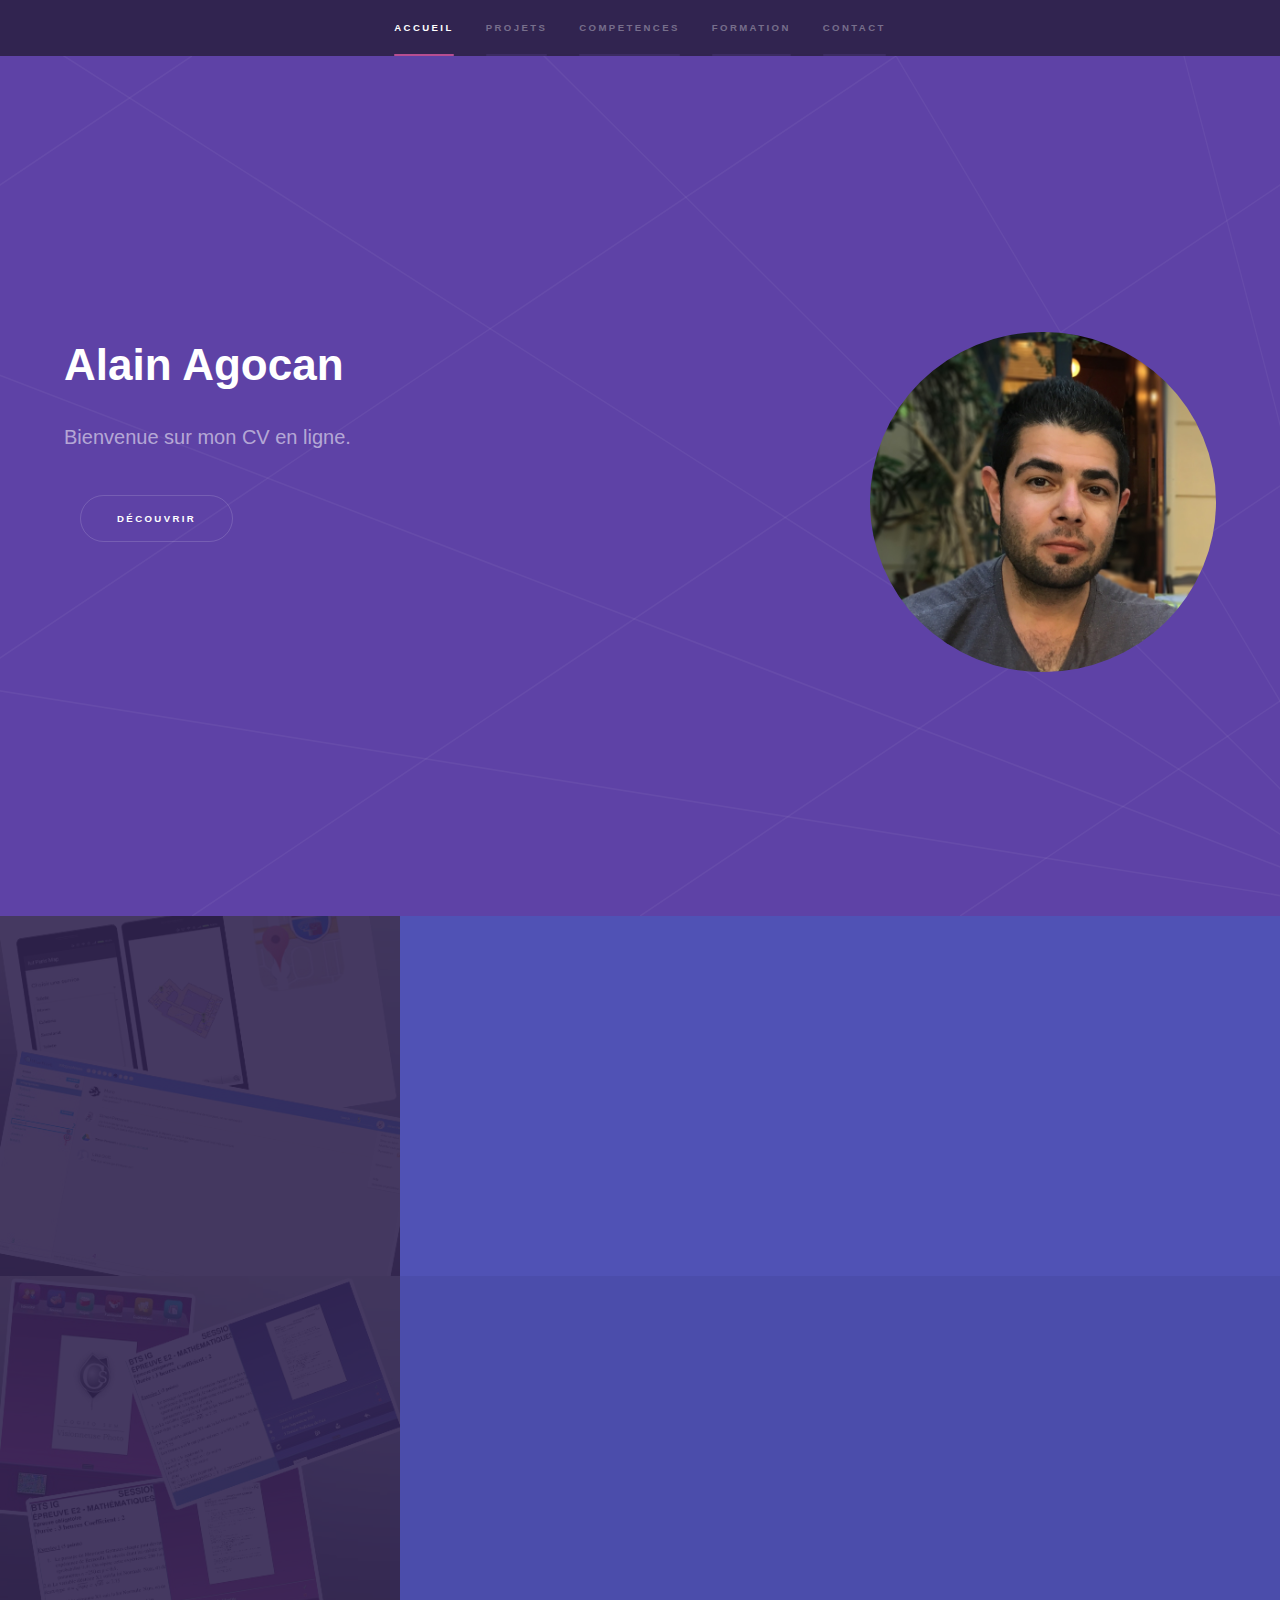
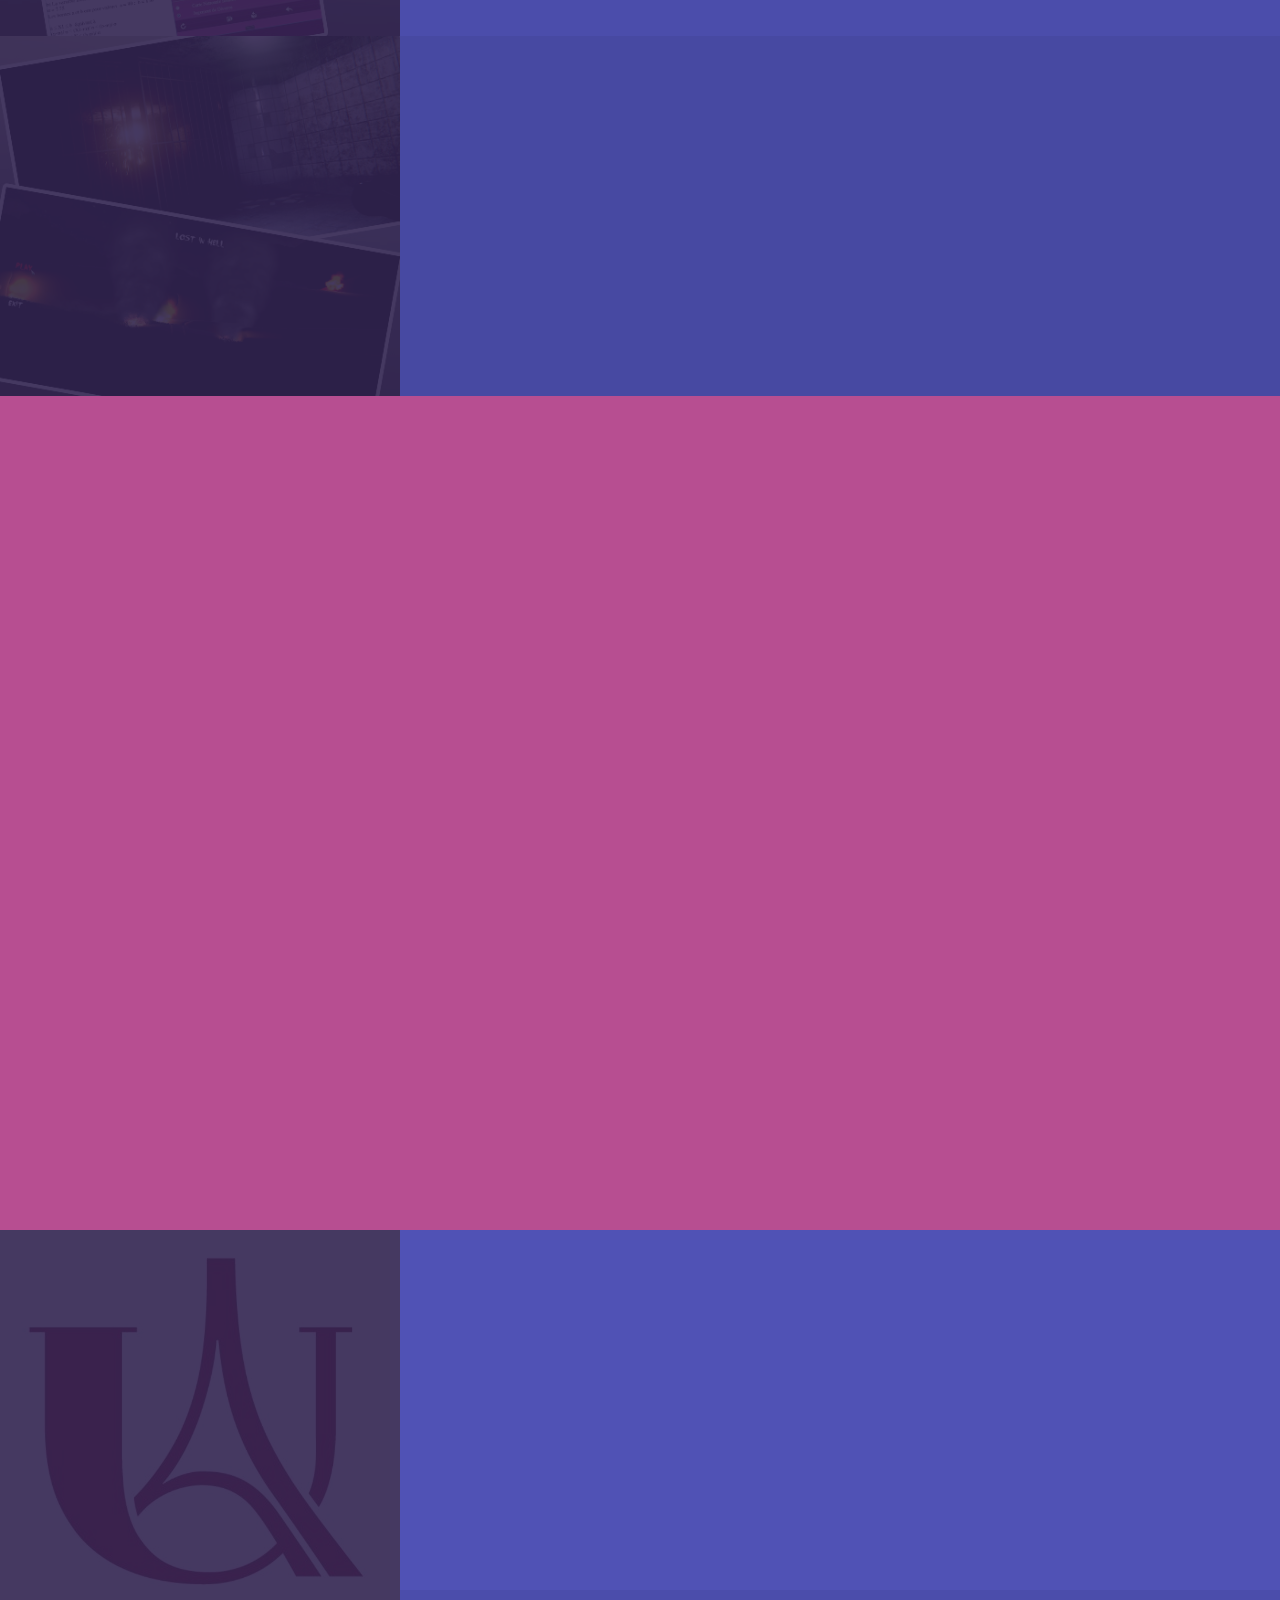
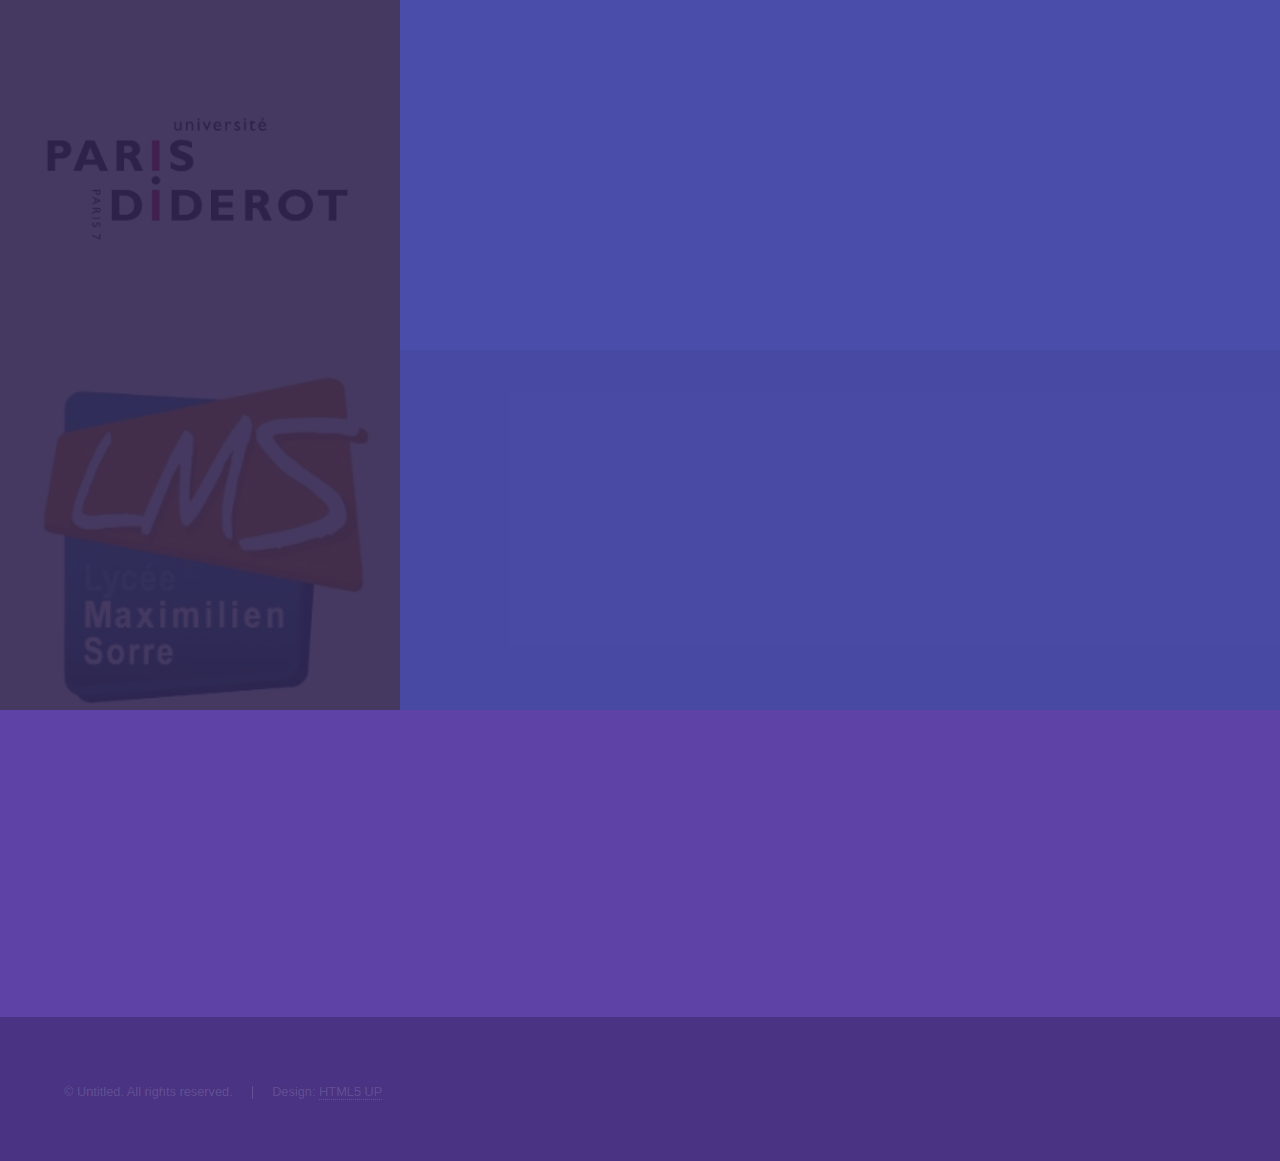
==== index.html @ b15452d4 "Initial commit" ====
<!DOCTYPE HTML>
<!--
	Hyperspace by HTML5 UP
	html5up.net | @ajlkn
	Free for personal and commercial use under the CCA 3.0 license (html5up.net/license)
-->
<html>
	<head>
		<title>Alain Agocan</title>
		<meta charset="utf-8" />
		<meta name="viewport" content="width=device-width, initial-scale=1, user-scalable=no" />
		<link rel="stylesheet" href="assets/css/main.css" />
		<noscript><link rel="stylesheet" href="assets/css/noscript.css" /></noscript>
	</head>
	<body class="is-preload">

		<!-- Sidebar -->
			<section id="sidebar">
				<div class="inner">
					<nav>
						<ul>
							<li><a href="#intro">Accueil</a></li>
							<li><a href="#one">Projets</a></li>
							<li><a href="#two">Competences</a></li>
							<li><a href="#three">Formation</a></li>
							<li><a href="#four">Contact</a></li>
						</ul>
					</nav>
				</div>
			</section>

		<!-- Wrapper -->
			<div id="wrapper">

				<!-- Intro -->
					<section id="intro" class="wrapper style1 fullscreen fade-up">
						<div class="inner">
							<img class="imgprofil" src="images/profil.jpg" alt="Photo de profil"/>
							<h1>Alain Agocan</h1>
							<p>Bienvenue sur mon CV en ligne.</p>
							<ul class="actions">
								<li><a href="#one" class="button scrolly">Découvrir</a></li>
							</ul>
						</div>
					</section>

				<!-- One -->
					<section id="one" class="wrapper style2 spotlights">
						<section>
							<a href="#" class="image"><img src="images/pic01.jpg" alt="" data-position="center center" /></a>
							<div class="content">
								<div class="inner">
									<h2>Projets Professionnel (Etudes)</h2>
									<p>Les projets professionnel que j'ai réalisé durant mes études.</p>
									<ul class="actions">
										<li><a href="projetproE.html" class="button">Plus d'infos</a></li>
									</ul>
								</div>
							</div>
						</section>
						<section>
							<a href="#" class="image"><img src="images/pic02.jpg" alt="" data-position="top center" /></a>
							<div class="content">
								<div class="inner">
									<h2>Projets Professionnel (Stages)</h2>
									<p>Les projets Professionnel que j'ai réalisé durant mes stages.</p>
									<ul class="actions">
										<li><a href="projetproS.html" class="button">Plus d'infos</a></li>
									</ul>
								</div>
							</div>
						</section>
						<section>
							<a href="#" class="image"><img src="images/pic03.jpg" alt="" data-position="25% 25%" /></a>
							<div class="content">
								<div class="inner">
									<h2>Projets Personnel</h2>
									<p>Les projets personnel que j'ai réalisé durant mon temps libre.</p>
									<ul class="actions">
										<li><a href="projetperso.html" class="button">Plus d'infos</a></li>
									</ul>
								</div>
							</div>
						</section>
					</section>

				<!-- Two -->
					<section id="two" class="wrapper style3 fade-up">
						<div class="inner">
							<h2>Competences</h2>
							<p>Les competences que j'ai appris au cours de mon parcours professionnel.</p>
							<div class="features">
								<section>
									<span class="icon solid major fa-code"></span>
									<h3>Langages de programmation</h3>
									<p>C#, Java, JavaScript, Angular JS, jQuery, Python, PHP, HTML, CSS, SQL, L4G (Sage X3).</p>
								</section>
								<section>
									<span class="icon solid major fa-lock"></span>
									<h3>SGBD</h3>
									<p>Oracle, MySQL, Access, MongoDB.</p>
								</section>
								<section>
									<span class="icon solid major fa-desktop"></span>
									<h3>Logiciels</h3>
									<p>Visual Studio, Eclipse, Net Beans, Photoshop, Premiere Pro, Android Studio, Unreal Engine 4, Unity3D, Word/Excel.</p>
								</section>
								<section>
									<span class="icon solid major fa-cog"></span>
									<h3>OS</h3>
									<p>Windows, Linux, MacOS.</p>
								</section>
								<section>
									<span class="icon solid major fa-link"></span>
									<h3>Méthodologie</h3>
									<p>AGILE</p>
								</section>
								<section>
									<span class="icon major fa-gem"></span>
									<h3>Langues</h3>
									<p>Français, Anglais, Arménien, Turc.</p>
								</section>
							</div>
							<!--<ul class="actions">
								<li><a href="generic.html" class="button">Learn more</a></li>
							</ul>-->
						</div>
					</section>
					
					<!-- Three -->
					<section id="three" class="wrapper style2 spotlights">
						<section>
							<a class="image"><img src="images/uitparisdescartes.jpg" alt="" data-position="center center" /></a>
							<div class="content">
								<div class="inner">
									<h2>Licence professionnelle en systèmes informatiques et génie logiciel</h2>
									<p>2014-2015 - IUT Paris Descartes</p>
									<ul class="actions">
										<li><a href="https://www.google.com/search?q=IUT+Paris+Descartes&rlz=1C1CHBF_frFR900FR900&sourceid=chrome&ie=UTF-8" class="button">Plus d'infos</a></li>
									</ul>
								</div>
							</div>
						</section>
						<section>
							<a class="image"><img src="images/parisdiderot.jpg" width="500" height="600" alt="" data-position="top center" /></a>
							<div class="content">
								<div class="inner">
									<h2>Licence générale en informatique</h2>
									<p>2013-2014 - Université Paris VII Diderot</p>
									<ul class="actions">
										<li><a href="https://www.google.com/search?q=Universit%C3%A9+Paris+VII+Diderot&rlz=1C1CHBF_frFR900FR900&sourceid=chrome&ie=UTF-8" class="button">Plus d'infos</a></li>
									</ul>
								</div>
							</div>
						</section>
						<section>
							<a class="image"><img src="images/lms.jpg" alt="" data-position="25% 25%" /></a>
							<div class="content">
								<div class="inner">
									<h2>BTS services informatiques aux organisations </h2>
									<p><b>Option</b> : Solutions logicielles et applications métiers</br>
									2011-2013 - Lycée Maximilien Sorre</p>
									<ul class="actions">
										<li><a href="https://www.google.com/search?q=Lyc%C3%A9e+Maximilien+Sorre&rlz=1C1CHBF_frFR900FR900&sourceid=chrome&ie=UTF-8" class="button">Plus d'infos</a></li>
									</ul>
								</div>
							</div>
						</section>
					</section>

				<!-- Four -->
					<section id="four" class="wrapper style1 fade-up">
						<div class="inner">
							<h2>Contact</h2>
							<p>N'hésitez pas à me contacter si vous souhaitez des informations complémentaires.</p>
							<div class="split style1">
								<!-- <section>
									<form method="post" action="#">
										<div class="fields">
											<div class="field half">
												<label for="name">Nom</label>
												<input type="text" name="name" id="name" />
											</div>
											<div class="field half">
												<label for="email">Email</label>
												<input type="text" name="email" id="email" />
											</div>
											<div class="field">
												<label for="message">Message</label>
												<textarea name="message" id="message" rows="5"></textarea>
											</div>
										</div>
										<ul class="actions">
											<li><a href="" class="button submit">Envoyer</a></li>
										</ul>
									</form>
								</section>-->
								<section>
									<ul class="contact">
										<li>
											<h3>Email</h3>
											<a href="mailto:a.agocan@live.fr">a.agocan@live.fr</a>
										</li>
									</ul>
								</section>
								<!-- <section>
									<ul class="contact">
										<li>
											<h3>Telephone</h3>
											<span></span>
										</li>
										<li>
											<h3>Social</h3>
											<ul class="icons">
												<li><a href="#" class="icon brands fa-twitter"><span class="label">Twitter</span></a></li>
												<li><a href="#" class="icon brands fa-facebook-f"><span class="label">Facebook</span></a></li>
												<li><a href="#" class="icon brands fa-github"><span class="label">GitHub</span></a></li>
												<li><a href="#" class="icon brands fa-instagram"><span class="label">Instagram</span></a></li>
												<li><a href="#" class="icon brands fa-linkedin-in"><span class="label">LinkedIn</span></a></li>
											</ul>
										</li> 
									</ul>
								</section> -->
							</div>
						</div>
					</section>

			</div>

		<!-- Footer -->
			<footer id="footer" class="wrapper style1-alt">
				<div class="inner">
					<ul class="menu">
						<li>&copy; Untitled. All rights reserved.</li><li>Design: <a href="http://html5up.net">HTML5 UP</a></li>
					</ul>
				</div>
			</footer>

		<!-- Scripts -->
			<script src="assets/js/jquery.min.js"></script>
			<script src="assets/js/jquery.scrollex.min.js"></script>
			<script src="assets/js/jquery.scrolly.min.js"></script>
			<script src="assets/js/browser.min.js"></script>
			<script src="assets/js/breakpoints.min.js"></script>
			<script src="assets/js/util.js"></script>
			<script src="assets/js/main.js"></script>

	</body>
</html>
---- assets/css/main.css ----
@import url(fontawesome-all.min.css);

/*
	Hyperspace by HTML5 UP
	html5up.net | @ajlkn
	Free for personal and commercial use under the CCA 3.0 license (html5up.net/license)
*/

.imgprofil {
	display: block;
    float: right;
	border-radius: 50%;
	width: 30%; 
	height: 30%;
}

.carousel {
  background: black;
}

.carousel-cell {
  width: 70%;
  height: 200px;
  /* flex-box, center image in cell */
  display: -webkit-box;
  display: -webkit-flex;
  display:         flex;
  -webkit-box-pack: center;
  -webkit-justify-content: center;
          justify-content: center;
  -webkit-align-items: center;
          align-items: center;
}

.carousel-cell img {
  display: block;
  max-width: 100%;
  max-height: 100%;
  /* dim unselected */
  opacity: 0.7;
  -webkit-transform: scale(0.85);
          transform: scale(0.85);
  -webkit-filter: blur(5px);
          filter: blur(5px);
  -webkit-transition: opacity 0.3s, -webkit-transform 0.3s, transform 0.3s, -webkit-filter 0.3s, filter 0.3s;
          transition: opacity 0.3s, transform 0.3s, filter 0.3s;
}

/* brighten selected image */
.carousel-cell.is-selected img {
  opacity: 1;
  -webkit-transform: scale(1);
          transform: scale(1);
  -webkit-filter: none;
          filter: none;
}

@media screen and ( min-width: 768px ) {
  .carousel-cell {
    height: 400px;
  }
}

@media screen and ( min-width: 960px ) {
  .carousel-cell {
    width: 60%;
  }
}

/* buttons, no circle */
.flickity-prev-next-button {
  width: 60px;
  height: 60px;
  background: transparent;
  opacity: 0.1;
}
.flickity-prev-next-button:hover {
  background: transparent;
  opacity: 0.1;
}
/* arrow color */
.flickity-prev-next-button .arrow {
  fill: white;
}
.flickity-prev-next-button.no-svg {
  color: white;
}
/* closer to edge */
.flickity-prev-next-button.previous { left: 0; }
.flickity-prev-next-button.next { right: 0; }
/* hide disabled button */
.flickity-prev-next-button:disabled {
  display: none;
}

html, body, div, span, applet, object,
iframe, h1, h2, h3, h4, h5, h6, p, blockquote,
pre, a, abbr, acronym, address, big, cite,
code, del, dfn, em, img, ins, kbd, q, s, samp,
small, strike, strong, sub, sup, tt, var, b,
u, i, center, dl, dt, dd, ol, ul, li, fieldset,
form, label, legend, table, caption, tbody,
tfoot, thead, tr, th, td, article, aside,
canvas, details, embed, figure, figcaption,
footer, header, hgroup, menu, nav, output, ruby,
section, summary, time, mark, audio, video {
	margin: 0;
	padding: 0;
	border: 0;
	font-size: 100%;
	font: inherit;
	vertical-align: baseline;}

article, aside, details, figcaption, figure,
footer, header, hgroup, menu, nav, section {
	display: block;}

body {
	line-height: 1;
}

ol, ul {
	list-style: none;
}

blockquote, q {
	quotes: none;
}

	blockquote:before, blockquote:after, q:before, q:after {
		content: '';
		content: none;
	}

table {
	border-collapse: collapse;
	border-spacing: 0;
}

body {
	-webkit-text-size-adjust: none;
}

mark {
	background-color: transparent;
	color: inherit;
}

input::-moz-focus-inner {
	border: 0;
	padding: 0;
}

input, select, textarea {
	-moz-appearance: none;
	-webkit-appearance: none;
	-ms-appearance: none;
	appearance: none;
}

/* Basic */

	@-ms-viewport {
		width: device-width;
	}

	body {
		-ms-overflow-style: scrollbar;
	}

	@media screen and (max-width: 480px) {

		html, body {
			min-width: 320px;
		}

	}

	html {
		box-sizing: border-box;
	}

	*, *:before, *:after {
		box-sizing: inherit;
	}

	body {
		background: #312450;
	}

		body.is-preload *, body.is-preload *:before, body.is-preload *:after {
			-moz-animation: none !important;
			-webkit-animation: none !important;
			-ms-animation: none !important;
			animation: none !important;
			-moz-transition: none !important;
			-webkit-transition: none !important;
			-ms-transition: none !important;
			transition: none !important;
		}

/* Type */

	body, input, select, textarea {
		color: rgba(255, 255, 255, 0.55);
		font-family: Arial, Helvetica, sans-serif;
		font-size: 16.5pt;
		font-weight: normal;
		line-height: 1.75;
	}

		@media screen and (max-width: 1680px) {

			body, input, select, textarea {
				font-size: 13pt;
			}

		}

		@media screen and (max-width: 1280px) {

			body, input, select, textarea {
				font-size: 12pt;
			}

		}

		@media screen and (max-width: 360px) {

			body, input, select, textarea {
				font-size: 11pt;
			}

		}

	a {
		-moz-transition: color 0.2s ease, border-bottom-color 0.2s ease;
		-webkit-transition: color 0.2s ease, border-bottom-color 0.2s ease;
		-ms-transition: color 0.2s ease, border-bottom-color 0.2s ease;
		transition: color 0.2s ease, border-bottom-color 0.2s ease;
		border-bottom: dotted 1px rgba(255, 255, 255, 0.35);
		color: inherit;
		text-decoration: none;
	}

		a:hover {
			border-bottom-color: transparent;
			color: #ffffff;
		}

	strong, b {
		color: #ffffff;
		font-weight: bold;
	}

	em, i {
		font-style: italic;
	}

	p {
		margin: 0 0 2em 0;
	}

	h1, h2, h3, h4, h5, h6 {
		color: #ffffff;
		font-weight: bold;
		line-height: 1.5;
		margin: 0 0 0.5em 0;
	}

		h1 a, h2 a, h3 a, h4 a, h5 a, h6 a {
			color: inherit;
			text-decoration: none;
		}

	h1 {
		font-size: 2.75em;
	}

		h1.major {
			margin: 0 0 1.3em 0;
			position: relative;
			padding-bottom: 0.35em;
		}

			h1.major:after {
				background-image: -moz-linear-gradient(to right, #5e42a6, #b74e91);
				background-image: -webkit-linear-gradient(to right, #5e42a6, #b74e91);
				background-image: -ms-linear-gradient(to right, #5e42a6, #b74e91);
				background-image: linear-gradient(to right, #5e42a6, #b74e91);
				-moz-transition: max-width 0.2s ease;
				-webkit-transition: max-width 0.2s ease;
				-ms-transition: max-width 0.2s ease;
				transition: max-width 0.2s ease;
				border-radius: 0.2em;
				bottom: 0;
				content: '';
				height: 0.05em;
				position: absolute;
				right: 0;
				width: 100%;
			}

	h2 {
		font-size: 1.75em;
	}

	h3 {
		font-size: 1.1em;
	}

	h4 {
		font-size: 1em;
	}

	h5 {
		font-size: 0.8em;
	}

	h6 {
		font-size: 0.6em;
	}

	@media screen and (max-width: 736px) {

		h1 {
			font-size: 2em;
		}

		h2 {
			font-size: 1.25em;
		}

		h3 {
			font-size: 1em;
		}

		h4 {
			font-size: 0.8em;
		}

		h5 {
			font-size: 0.6em;
		}

		h6 {
			font-size: 0.6em;
		}

	}

	sub {
		font-size: 0.8em;
		position: relative;
		top: 0.5em;
	}

	sup {
		font-size: 0.8em;
		position: relative;
		top: -0.5em;
	}

	blockquote {
		border-left: solid 4px rgba(255, 255, 255, 0.15);
		font-style: italic;
		margin: 0 0 2em 0;
		padding: 0.5em 0 0.5em 2em;
	}

	code {
		background: rgba(255, 255, 255, 0.05);
		border-radius: 0.25em;
		border: solid 1px rgba(255, 255, 255, 0.15);
		font-family: "Courier New", monospace;
		font-size: 0.9em;
		margin: 0 0.25em;
		padding: 0.25em 0.65em;
	}

	pre {
		-webkit-overflow-scrolling: touch;
		font-family: "Courier New", monospace;
		font-size: 0.9em;
		margin: 0 0 2em 0;
	}

		pre code {
			display: block;
			line-height: 1.75em;
			padding: 1em 1.5em;
			overflow-x: auto;
		}

	hr {
		border: 0;
		border-bottom: solid 1px rgba(255, 255, 255, 0.15);
		margin: 2em 0;
	}

		hr.major {
			margin: 3em 0;
		}

	.align-left {
		text-align: left;
	}

	.align-center {
		text-align: center;
	}

	.align-right {
		text-align: right;
	}

/* Row */

	.row {
		display: flex;
		flex-wrap: wrap;
		box-sizing: border-box;
		align-items: stretch;
	}

		.row > * {
			box-sizing: border-box;
		}

		.row.gtr-uniform > * > :last-child {
			margin-bottom: 0;
		}

		.row.aln-left {
			justify-content: flex-start;
		}

		.row.aln-center {
			justify-content: center;
		}

		.row.aln-right {
			justify-content: flex-end;
		}

		.row.aln-top {
			align-items: flex-start;
		}

		.row.aln-middle {
			align-items: center;
		}

		.row.aln-bottom {
			align-items: flex-end;
		}

		.row > .imp {
			order: -1;
		}

		.row > .col-1 {
			width: 8.33333%;
		}

		.row > .off-1 {
			margin-left: 8.33333%;
		}

		.row > .col-2 {
			width: 16.66667%;
		}

		.row > .off-2 {
			margin-left: 16.66667%;
		}

		.row > .col-3 {
			width: 25%;
		}

		.row > .off-3 {
			margin-left: 25%;
		}

		.row > .col-4 {
			width: 33.33333%;
		}

		.row > .off-4 {
			margin-left: 33.33333%;
		}

		.row > .col-5 {
			width: 41.66667%;
		}

		.row > .off-5 {
			margin-left: 41.66667%;
		}

		.row > .col-6 {
			width: 50%;
		}

		.row > .off-6 {
			margin-left: 50%;
		}

		.row > .col-7 {
			width: 58.33333%;
		}

		.row > .off-7 {
			margin-left: 58.33333%;
		}

		.row > .col-8 {
			width: 66.66667%;
		}

		.row > .off-8 {
			margin-left: 66.66667%;
		}

		.row > .col-9 {
			width: 75%;
		}

		.row > .off-9 {
			margin-left: 75%;
		}

		.row > .col-10 {
			width: 83.33333%;
		}

		.row > .off-10 {
			margin-left: 83.33333%;
		}

		.row > .col-11 {
			width: 91.66667%;
		}

		.row > .off-11 {
			margin-left: 91.66667%;
		}

		.row > .col-12 {
			width: 100%;
		}

		.row > .off-12 {
			margin-left: 100%;
		}

		.row.gtr-0 {
			margin-top: 0;
			margin-left: 0em;
		}

			.row.gtr-0 > * {
				padding: 0 0 0 0em;
			}

			.row.gtr-0.gtr-uniform {
				margin-top: 0em;
			}

				.row.gtr-0.gtr-uniform > * {
					padding-top: 0em;
				}

		.row.gtr-25 {
			margin-top: 0;
			margin-left: -0.375em;
		}

			.row.gtr-25 > * {
				padding: 0 0 0 0.375em;
			}

			.row.gtr-25.gtr-uniform {
				margin-top: -0.375em;
			}

				.row.gtr-25.gtr-uniform > * {
					padding-top: 0.375em;
				}

		.row.gtr-50 {
			margin-top: 0;
			margin-left: -0.75em;
		}

			.row.gtr-50 > * {
				padding: 0 0 0 0.75em;
			}

			.row.gtr-50.gtr-uniform {
				margin-top: -0.75em;
			}

				.row.gtr-50.gtr-uniform > * {
					padding-top: 0.75em;
				}

		.row {
			margin-top: 0;
			margin-left: -1.5em;
		}

			.row > * {
				padding: 0 0 0 1.5em;
			}

			.row.gtr-uniform {
				margin-top: -1.5em;
			}

				.row.gtr-uniform > * {
					padding-top: 1.5em;
				}

		.row.gtr-150 {
			margin-top: 0;
			margin-left: -2.25em;
		}

			.row.gtr-150 > * {
				padding: 0 0 0 2.25em;
			}

			.row.gtr-150.gtr-uniform {
				margin-top: -2.25em;
			}

				.row.gtr-150.gtr-uniform > * {
					padding-top: 2.25em;
				}

		.row.gtr-200 {
			margin-top: 0;
			margin-left: -3em;
		}

			.row.gtr-200 > * {
				padding: 0 0 0 3em;
			}

			.row.gtr-200.gtr-uniform {
				margin-top: -3em;
			}

				.row.gtr-200.gtr-uniform > * {
					padding-top: 3em;
				}

		@media screen and (max-width: 1680px) {

			.row {
				display: flex;
				flex-wrap: wrap;
				box-sizing: border-box;
				align-items: stretch;
			}

				.row > * {
					box-sizing: border-box;
				}

				.row.gtr-uniform > * > :last-child {
					margin-bottom: 0;
				}

				.row.aln-left {
					justify-content: flex-start;
				}

				.row.aln-center {
					justify-content: center;
				}

				.row.aln-right {
					justify-content: flex-end;
				}

				.row.aln-top {
					align-items: flex-start;
				}

				.row.aln-middle {
					align-items: center;
				}

				.row.aln-bottom {
					align-items: flex-end;
				}

				.row > .imp-xlarge {
					order: -1;
				}

				.row > .col-1-xlarge {
					width: 8.33333%;
				}

				.row > .off-1-xlarge {
					margin-left: 8.33333%;
				}

				.row > .col-2-xlarge {
					width: 16.66667%;
				}

				.row > .off-2-xlarge {
					margin-left: 16.66667%;
				}

				.row > .col-3-xlarge {
					width: 25%;
				}

				.row > .off-3-xlarge {
					margin-left: 25%;
				}

				.row > .col-4-xlarge {
					width: 33.33333%;
				}

				.row > .off-4-xlarge {
					margin-left: 33.33333%;
				}

				.row > .col-5-xlarge {
					width: 41.66667%;
				}

				.row > .off-5-xlarge {
					margin-left: 41.66667%;
				}

				.row > .col-6-xlarge {
					width: 50%;
				}

				.row > .off-6-xlarge {
					margin-left: 50%;
				}

				.row > .col-7-xlarge {
					width: 58.33333%;
				}

				.row > .off-7-xlarge {
					margin-left: 58.33333%;
				}

				.row > .col-8-xlarge {
					width: 66.66667%;
				}

				.row > .off-8-xlarge {
					margin-left: 66.66667%;
				}

				.row > .col-9-xlarge {
					width: 75%;
				}

				.row > .off-9-xlarge {
					margin-left: 75%;
				}

				.row > .col-10-xlarge {
					width: 83.33333%;
				}

				.row > .off-10-xlarge {
					margin-left: 83.33333%;
				}

				.row > .col-11-xlarge {
					width: 91.66667%;
				}

				.row > .off-11-xlarge {
					margin-left: 91.66667%;
				}

				.row > .col-12-xlarge {
					width: 100%;
				}

				.row > .off-12-xlarge {
					margin-left: 100%;
				}

				.row.gtr-0 {
					margin-top: 0;
					margin-left: 0em;
				}

					.row.gtr-0 > * {
						padding: 0 0 0 0em;
					}

					.row.gtr-0.gtr-uniform {
						margin-top: 0em;
					}

						.row.gtr-0.gtr-uniform > * {
							padding-top: 0em;
						}

				.row.gtr-25 {
					margin-top: 0;
					margin-left: -0.375em;
				}

					.row.gtr-25 > * {
						padding: 0 0 0 0.375em;
					}

					.row.gtr-25.gtr-uniform {
						margin-top: -0.375em;
					}

						.row.gtr-25.gtr-uniform > * {
							padding-top: 0.375em;
						}

				.row.gtr-50 {
					margin-top: 0;
					margin-left: -0.75em;
				}

					.row.gtr-50 > * {
						padding: 0 0 0 0.75em;
					}

					.row.gtr-50.gtr-uniform {
						margin-top: -0.75em;
					}

						.row.gtr-50.gtr-uniform > * {
							padding-top: 0.75em;
						}

				.row {
					margin-top: 0;
					margin-left: -1.5em;
				}

					.row > * {
						padding: 0 0 0 1.5em;
					}

					.row.gtr-uniform {
						margin-top: -1.5em;
					}

						.row.gtr-uniform > * {
							padding-top: 1.5em;
						}

				.row.gtr-150 {
					margin-top: 0;
					margin-left: -2.25em;
				}

					.row.gtr-150 > * {
						padding: 0 0 0 2.25em;
					}

					.row.gtr-150.gtr-uniform {
						margin-top: -2.25em;
					}

						.row.gtr-150.gtr-uniform > * {
							padding-top: 2.25em;
						}

				.row.gtr-200 {
					margin-top: 0;
					margin-left: -3em;
				}

					.row.gtr-200 > * {
						padding: 0 0 0 3em;
					}

					.row.gtr-200.gtr-uniform {
						margin-top: -3em;
					}

						.row.gtr-200.gtr-uniform > * {
							padding-top: 3em;
						}

		}

		@media screen and (max-width: 1280px) {

			.row {
				display: flex;
				flex-wrap: wrap;
				box-sizing: border-box;
				align-items: stretch;
			}

				.row > * {
					box-sizing: border-box;
				}

				.row.gtr-uniform > * > :last-child {
					margin-bottom: 0;
				}

				.row.aln-left {
					justify-content: flex-start;
				}

				.row.aln-center {
					justify-content: center;
				}

				.row.aln-right {
					justify-content: flex-end;
				}

				.row.aln-top {
					align-items: flex-start;
				}

				.row.aln-middle {
					align-items: center;
				}

				.row.aln-bottom {
					align-items: flex-end;
				}

				.row > .imp-large {
					order: -1;
				}

				.row > .col-1-large {
					width: 8.33333%;
				}

				.row > .off-1-large {
					margin-left: 8.33333%;
				}

				.row > .col-2-large {
					width: 16.66667%;
				}

				.row > .off-2-large {
					margin-left: 16.66667%;
				}

				.row > .col-3-large {
					width: 25%;
				}

				.row > .off-3-large {
					margin-left: 25%;
				}

				.row > .col-4-large {
					width: 33.33333%;
				}

				.row > .off-4-large {
					margin-left: 33.33333%;
				}

				.row > .col-5-large {
					width: 41.66667%;
				}

				.row > .off-5-large {
					margin-left: 41.66667%;
				}

				.row > .col-6-large {
					width: 50%;
				}

				.row > .off-6-large {
					margin-left: 50%;
				}

				.row > .col-7-large {
					width: 58.33333%;
				}

				.row > .off-7-large {
					margin-left: 58.33333%;
				}

				.row > .col-8-large {
					width: 66.66667%;
				}

				.row > .off-8-large {
					margin-left: 66.66667%;
				}

				.row > .col-9-large {
					width: 75%;
				}

				.row > .off-9-large {
					margin-left: 75%;
				}

				.row > .col-10-large {
					width: 83.33333%;
				}

				.row > .off-10-large {
					margin-left: 83.33333%;
				}

				.row > .col-11-large {
					width: 91.66667%;
				}

				.row > .off-11-large {
					margin-left: 91.66667%;
				}

				.row > .col-12-large {
					width: 100%;
				}

				.row > .off-12-large {
					margin-left: 100%;
				}

				.row.gtr-0 {
					margin-top: 0;
					margin-left: 0em;
				}

					.row.gtr-0 > * {
						padding: 0 0 0 0em;
					}

					.row.gtr-0.gtr-uniform {
						margin-top: 0em;
					}

						.row.gtr-0.gtr-uniform > * {
							padding-top: 0em;
						}

				.row.gtr-25 {
					margin-top: 0;
					margin-left: -0.375em;
				}

					.row.gtr-25 > * {
						padding: 0 0 0 0.375em;
					}

					.row.gtr-25.gtr-uniform {
						margin-top: -0.375em;
					}

						.row.gtr-25.gtr-uniform > * {
							padding-top: 0.375em;
						}

				.row.gtr-50 {
					margin-top: 0;
					margin-left: -0.75em;
				}

					.row.gtr-50 > * {
						padding: 0 0 0 0.75em;
					}

					.row.gtr-50.gtr-uniform {
						margin-top: -0.75em;
					}

						.row.gtr-50.gtr-uniform > * {
							padding-top: 0.75em;
						}

				.row {
					margin-top: 0;
					margin-left: -1.5em;
				}

					.row > * {
						padding: 0 0 0 1.5em;
					}

					.row.gtr-uniform {
						margin-top: -1.5em;
					}

						.row.gtr-uniform > * {
							padding-top: 1.5em;
						}

				.row.gtr-150 {
					margin-top: 0;
					margin-left: -2.25em;
				}

					.row.gtr-150 > * {
						padding: 0 0 0 2.25em;
					}

					.row.gtr-150.gtr-uniform {
						margin-top: -2.25em;
					}

						.row.gtr-150.gtr-uniform > * {
							padding-top: 2.25em;
						}

				.row.gtr-200 {
					margin-top: 0;
					margin-left: -3em;
				}

					.row.gtr-200 > * {
						padding: 0 0 0 3em;
					}

					.row.gtr-200.gtr-uniform {
						margin-top: -3em;
					}

						.row.gtr-200.gtr-uniform > * {
							padding-top: 3em;
						}

		}

		@media screen and (max-width: 980px) {

			.row {
				display: flex;
				flex-wrap: wrap;
				box-sizing: border-box;
				align-items: stretch;
			}

				.row > * {
					box-sizing: border-box;
				}

				.row.gtr-uniform > * > :last-child {
					margin-bottom: 0;
				}

				.row.aln-left {
					justify-content: flex-start;
				}

				.row.aln-center {
					justify-content: center;
				}

				.row.aln-right {
					justify-content: flex-end;
				}

				.row.aln-top {
					align-items: flex-start;
				}

				.row.aln-middle {
					align-items: center;
				}

				.row.aln-bottom {
					align-items: flex-end;
				}

				.row > .imp-medium {
					order: -1;
				}

				.row > .col-1-medium {
					width: 8.33333%;
				}

				.row > .off-1-medium {
					margin-left: 8.33333%;
				}

				.row > .col-2-medium {
					width: 16.66667%;
				}

				.row > .off-2-medium {
					margin-left: 16.66667%;
				}

				.row > .col-3-medium {
					width: 25%;
				}

				.row > .off-3-medium {
					margin-left: 25%;
				}

				.row > .col-4-medium {
					width: 33.33333%;
				}

				.row > .off-4-medium {
					margin-left: 33.33333%;
				}

				.row > .col-5-medium {
					width: 41.66667%;
				}

				.row > .off-5-medium {
					margin-left: 41.66667%;
				}

				.row > .col-6-medium {
					width: 50%;
				}

				.row > .off-6-medium {
					margin-left: 50%;
				}

				.row > .col-7-medium {
					width: 58.33333%;
				}

				.row > .off-7-medium {
					margin-left: 58.33333%;
				}

				.row > .col-8-medium {
					width: 66.66667%;
				}

				.row > .off-8-medium {
					margin-left: 66.66667%;
				}

				.row > .col-9-medium {
					width: 75%;
				}

				.row > .off-9-medium {
					margin-left: 75%;
				}

				.row > .col-10-medium {
					width: 83.33333%;
				}

				.row > .off-10-medium {
					margin-left: 83.33333%;
				}

				.row > .col-11-medium {
					width: 91.66667%;
				}

				.row > .off-11-medium {
					margin-left: 91.66667%;
				}

				.row > .col-12-medium {
					width: 100%;
				}

				.row > .off-12-medium {
					margin-left: 100%;
				}

				.row.gtr-0 {
					margin-top: 0;
					margin-left: 0em;
				}

					.row.gtr-0 > * {
						padding: 0 0 0 0em;
					}

					.row.gtr-0.gtr-uniform {
						margin-top: 0em;
					}

						.row.gtr-0.gtr-uniform > * {
							padding-top: 0em;
						}

				.row.gtr-25 {
					margin-top: 0;
					margin-left: -0.375em;
				}

					.row.gtr-25 > * {
						padding: 0 0 0 0.375em;
					}

					.row.gtr-25.gtr-uniform {
						margin-top: -0.375em;
					}

						.row.gtr-25.gtr-uniform > * {
							padding-top: 0.375em;
						}

				.row.gtr-50 {
					margin-top: 0;
					margin-left: -0.75em;
				}

					.row.gtr-50 > * {
						padding: 0 0 0 0.75em;
					}

					.row.gtr-50.gtr-uniform {
						margin-top: -0.75em;
					}

						.row.gtr-50.gtr-uniform > * {
							padding-top: 0.75em;
						}

				.row {
					margin-top: 0;
					margin-left: -1.5em;
				}

					.row > * {
						padding: 0 0 0 1.5em;
					}

					.row.gtr-uniform {
						margin-top: -1.5em;
					}

						.row.gtr-uniform > * {
							padding-top: 1.5em;
						}

				.row.gtr-150 {
					margin-top: 0;
					margin-left: -2.25em;
				}

					.row.gtr-150 > * {
						padding: 0 0 0 2.25em;
					}

					.row.gtr-150.gtr-uniform {
						margin-top: -2.25em;
					}

						.row.gtr-150.gtr-uniform > * {
							padding-top: 2.25em;
						}

				.row.gtr-200 {
					margin-top: 0;
					margin-left: -3em;
				}

					.row.gtr-200 > * {
						padding: 0 0 0 3em;
					}

					.row.gtr-200.gtr-uniform {
						margin-top: -3em;
					}

						.row.gtr-200.gtr-uniform > * {
							padding-top: 3em;
						}

		}

		@media screen and (max-width: 736px) {

			.row {
				display: flex;
				flex-wrap: wrap;
				box-sizing: border-box;
				align-items: stretch;
			}

				.row > * {
					box-sizing: border-box;
				}

				.row.gtr-uniform > * > :last-child {
					margin-bottom: 0;
				}

				.row.aln-left {
					justify-content: flex-start;
				}

				.row.aln-center {
					justify-content: center;
				}

				.row.aln-right {
					justify-content: flex-end;
				}

				.row.aln-top {
					align-items: flex-start;
				}

				.row.aln-middle {
					align-items: center;
				}

				.row.aln-bottom {
					align-items: flex-end;
				}

				.row > .imp-small {
					order: -1;
				}

				.row > .col-1-small {
					width: 8.33333%;
				}

				.row > .off-1-small {
					margin-left: 8.33333%;
				}

				.row > .col-2-small {
					width: 16.66667%;
				}

				.row > .off-2-small {
					margin-left: 16.66667%;
				}

				.row > .col-3-small {
					width: 25%;
				}

				.row > .off-3-small {
					margin-left: 25%;
				}

				.row > .col-4-small {
					width: 33.33333%;
				}

				.row > .off-4-small {
					margin-left: 33.33333%;
				}

				.row > .col-5-small {
					width: 41.66667%;
				}

				.row > .off-5-small {
					margin-left: 41.66667%;
				}

				.row > .col-6-small {
					width: 50%;
				}

				.row > .off-6-small {
					margin-left: 50%;
				}

				.row > .col-7-small {
					width: 58.33333%;
				}

				.row > .off-7-small {
					margin-left: 58.33333%;
				}

				.row > .col-8-small {
					width: 66.66667%;
				}

				.row > .off-8-small {
					margin-left: 66.66667%;
				}

				.row > .col-9-small {
					width: 75%;
				}

				.row > .off-9-small {
					margin-left: 75%;
				}

				.row > .col-10-small {
					width: 83.33333%;
				}

				.row > .off-10-small {
					margin-left: 83.33333%;
				}

				.row > .col-11-small {
					width: 91.66667%;
				}

				.row > .off-11-small {
					margin-left: 91.66667%;
				}

				.row > .col-12-small {
					width: 100%;
				}

				.row > .off-12-small {
					margin-left: 100%;
				}

				.row.gtr-0 {
					margin-top: 0;
					margin-left: 0em;
				}

					.row.gtr-0 > * {
						padding: 0 0 0 0em;
					}

					.row.gtr-0.gtr-uniform {
						margin-top: 0em;
					}

						.row.gtr-0.gtr-uniform > * {
							padding-top: 0em;
						}

				.row.gtr-25 {
					margin-top: 0;
					margin-left: -0.375em;
				}

					.row.gtr-25 > * {
						padding: 0 0 0 0.375em;
					}

					.row.gtr-25.gtr-uniform {
						margin-top: -0.375em;
					}

						.row.gtr-25.gtr-uniform > * {
							padding-top: 0.375em;
						}

				.row.gtr-50 {
					margin-top: 0;
					margin-left: -0.75em;
				}

					.row.gtr-50 > * {
						padding: 0 0 0 0.75em;
					}

					.row.gtr-50.gtr-uniform {
						margin-top: -0.75em;
					}

						.row.gtr-50.gtr-uniform > * {
							padding-top: 0.75em;
						}

				.row {
					margin-top: 0;
					margin-left: -1.5em;
				}

					.row > * {
						padding: 0 0 0 1.5em;
					}

					.row.gtr-uniform {
						margin-top: -1.5em;
					}

						.row.gtr-uniform > * {
							padding-top: 1.5em;
						}

				.row.gtr-150 {
					margin-top: 0;
					margin-left: -2.25em;
				}

					.row.gtr-150 > * {
						padding: 0 0 0 2.25em;
					}

					.row.gtr-150.gtr-uniform {
						margin-top: -2.25em;
					}

						.row.gtr-150.gtr-uniform > * {
							padding-top: 2.25em;
						}

				.row.gtr-200 {
					margin-top: 0;
					margin-left: -3em;
				}

					.row.gtr-200 > * {
						padding: 0 0 0 3em;
					}

					.row.gtr-200.gtr-uniform {
						margin-top: -3em;
					}

						.row.gtr-200.gtr-uniform > * {
							padding-top: 3em;
						}

		}

		@media screen and (max-width: 480px) {

			.row {
				display: flex;
				flex-wrap: wrap;
				box-sizing: border-box;
				align-items: stretch;
			}

				.row > * {
					box-sizing: border-box;
				}

				.row.gtr-uniform > * > :last-child {
					margin-bottom: 0;
				}

				.row.aln-left {
					justify-content: flex-start;
				}

				.row.aln-center {
					justify-content: center;
				}

				.row.aln-right {
					justify-content: flex-end;
				}

				.row.aln-top {
					align-items: flex-start;
				}

				.row.aln-middle {
					align-items: center;
				}

				.row.aln-bottom {
					align-items: flex-end;
				}

				.row > .imp-xsmall {
					order: -1;
				}

				.row > .col-1-xsmall {
					width: 8.33333%;
				}

				.row > .off-1-xsmall {
					margin-left: 8.33333%;
				}

				.row > .col-2-xsmall {
					width: 16.66667%;
				}

				.row > .off-2-xsmall {
					margin-left: 16.66667%;
				}

				.row > .col-3-xsmall {
					width: 25%;
				}

				.row > .off-3-xsmall {
					margin-left: 25%;
				}

				.row > .col-4-xsmall {
					width: 33.33333%;
				}

				.row > .off-4-xsmall {
					margin-left: 33.33333%;
				}

				.row > .col-5-xsmall {
					width: 41.66667%;
				}

				.row > .off-5-xsmall {
					margin-left: 41.66667%;
				}

				.row > .col-6-xsmall {
					width: 50%;
				}

				.row > .off-6-xsmall {
					margin-left: 50%;
				}

				.row > .col-7-xsmall {
					width: 58.33333%;
				}

				.row > .off-7-xsmall {
					margin-left: 58.33333%;
				}

				.row > .col-8-xsmall {
					width: 66.66667%;
				}

				.row > .off-8-xsmall {
					margin-left: 66.66667%;
				}

				.row > .col-9-xsmall {
					width: 75%;
				}

				.row > .off-9-xsmall {
					margin-left: 75%;
				}

				.row > .col-10-xsmall {
					width: 83.33333%;
				}

				.row > .off-10-xsmall {
					margin-left: 83.33333%;
				}

				.row > .col-11-xsmall {
					width: 91.66667%;
				}

				.row > .off-11-xsmall {
					margin-left: 91.66667%;
				}

				.row > .col-12-xsmall {
					width: 100%;
				}

				.row > .off-12-xsmall {
					margin-left: 100%;
				}

				.row.gtr-0 {
					margin-top: 0;
					margin-left: 0em;
				}

					.row.gtr-0 > * {
						padding: 0 0 0 0em;
					}

					.row.gtr-0.gtr-uniform {
						margin-top: 0em;
					}

						.row.gtr-0.gtr-uniform > * {
							padding-top: 0em;
						}

				.row.gtr-25 {
					margin-top: 0;
					margin-left: -0.375em;
				}

					.row.gtr-25 > * {
						padding: 0 0 0 0.375em;
					}

					.row.gtr-25.gtr-uniform {
						margin-top: -0.375em;
					}

						.row.gtr-25.gtr-uniform > * {
							padding-top: 0.375em;
						}

				.row.gtr-50 {
					margin-top: 0;
					margin-left: -0.75em;
				}

					.row.gtr-50 > * {
						padding: 0 0 0 0.75em;
					}

					.row.gtr-50.gtr-uniform {
						margin-top: -0.75em;
					}

						.row.gtr-50.gtr-uniform > * {
							padding-top: 0.75em;
						}

				.row {
					margin-top: 0;
					margin-left: -1.5em;
				}

					.row > * {
						padding: 0 0 0 1.5em;
					}

					.row.gtr-uniform {
						margin-top: -1.5em;
					}

						.row.gtr-uniform > * {
							padding-top: 1.5em;
						}

				.row.gtr-150 {
					margin-top: 0;
					margin-left: -2.25em;
				}

					.row.gtr-150 > * {
						padding: 0 0 0 2.25em;
					}

					.row.gtr-150.gtr-uniform {
						margin-top: -2.25em;
					}

						.row.gtr-150.gtr-uniform > * {
							padding-top: 2.25em;
						}

				.row.gtr-200 {
					margin-top: 0;
					margin-left: -3em;
				}

					.row.gtr-200 > * {
						padding: 0 0 0 3em;
					}

					.row.gtr-200.gtr-uniform {
						margin-top: -3em;
					}

						.row.gtr-200.gtr-uniform > * {
							padding-top: 3em;
						}

		}

/* Box */

	.box {
		border-radius: 0.25em;
		border: solid 1px rgba(255, 255, 255, 0.15);
		margin-bottom: 2em;
		padding: 1.5em;
	}

		.box > :last-child,
		.box > :last-child > :last-child,
		.box > :last-child > :last-child > :last-child {
			margin-bottom: 0;
		}

		.box.alt {
			border: 0;
			border-radius: 0;
			padding: 0;
		}

/* Button */

	input[type="submit"],
	input[type="reset"],
	input[type="button"],
	button,
	.button {
		-moz-appearance: none;
		-webkit-appearance: none;
		-ms-appearance: none;
		appearance: none;
		-moz-transition: border-color 0.2s ease;
		-webkit-transition: border-color 0.2s ease;
		-ms-transition: border-color 0.2s ease;
		transition: border-color 0.2s ease;
		background-color: transparent;
		border: solid 1px !important;
		border-color: rgba(255, 255, 255, 0.15) !important;
		border-radius: 3em;
		color: #ffffff !important;
		cursor: pointer;
		display: inline-block;
		font-size: 0.6em;
		font-weight: bold;
		height: calc(4.75em + 2px);
		letter-spacing: 0.25em;
		line-height: 4.75em;
		outline: 0;
		padding: 0 3.75em;
		position: relative;
		text-align: center;
		text-decoration: none;
		text-transform: uppercase;
		white-space: nowrap;
	}

		input[type="submit"]:after,
		input[type="reset"]:after,
		input[type="button"]:after,
		button:after,
		.button:after {
			-moz-transform: scale(0.25);
			-webkit-transform: scale(0.25);
			-ms-transform: scale(0.25);
			transform: scale(0.25);
			pointer-events: none;
			-moz-transition: opacity 0.2s ease, -moz-transform 0.2s ease;
			-webkit-transition: opacity 0.2s ease, -webkit-transform 0.2s ease;
			-ms-transition: opacity 0.2s ease, -ms-transform 0.2s ease;
			transition: opacity 0.2s ease, transform 0.2s ease;
			background: #ffffff;
			border-radius: 3em;
			content: '';
			height: 100%;
			left: 0;
			opacity: 0;
			position: absolute;
			top: 0;
			width: 100%;
		}

		input[type="submit"].icon:before,
		input[type="reset"].icon:before,
		input[type="button"].icon:before,
		button.icon:before,
		.button.icon:before {
			margin-right: 0.75em;
		}

		input[type="submit"].fit,
		input[type="reset"].fit,
		input[type="button"].fit,
		button.fit,
		.button.fit {
			width: 100%;
		}

		input[type="submit"].small,
		input[type="reset"].small,
		input[type="button"].small,
		button.small,
		.button.small {
			font-size: 0.4em;
		}

		input[type="submit"].large,
		input[type="reset"].large,
		input[type="button"].large,
		button.large,
		.button.large {
			font-size: 0.8em;
		}

		input[type="submit"].primary,
		input[type="reset"].primary,
		input[type="button"].primary,
		button.primary,
		.button.primary {
			background-color: #ffffff;
			color: #312450 !important;
		}

			input[type="submit"].primary:after,
			input[type="reset"].primary:after,
			input[type="button"].primary:after,
			button.primary:after,
			.button.primary:after {
				display: none;
			}

		input[type="submit"].disabled, input[type="submit"]:disabled,
		input[type="reset"].disabled,
		input[type="reset"]:disabled,
		input[type="button"].disabled,
		input[type="button"]:disabled,
		button.disabled,
		button:disabled,
		.button.disabled,
		.button:disabled {
			cursor: default;
			opacity: 0.5;
			pointer-events: none;
		}

		input[type="submit"]:hover,
		input[type="reset"]:hover,
		input[type="button"]:hover,
		button:hover,
		.button:hover {
			border-color: rgba(255, 255, 255, 0.55) !important;
		}

			input[type="submit"]:hover:after,
			input[type="reset"]:hover:after,
			input[type="button"]:hover:after,
			button:hover:after,
			.button:hover:after {
				opacity: 0.05;
				-moz-transform: scale(1);
				-webkit-transform: scale(1);
				-ms-transform: scale(1);
				transform: scale(1);
			}

			input[type="submit"]:hover:active,
			input[type="reset"]:hover:active,
			input[type="button"]:hover:active,
			button:hover:active,
			.button:hover:active {
				border-color: #ffffff !important;
			}

				input[type="submit"]:hover:active:after,
				input[type="reset"]:hover:active:after,
				input[type="button"]:hover:active:after,
				button:hover:active:after,
				.button:hover:active:after {
					opacity: 0.1;
				}

/* Features */

	.features {
		display: -moz-flex;
		display: -webkit-flex;
		display: -ms-flex;
		display: flex;
		-moz-flex-wrap: wrap;
		-webkit-flex-wrap: wrap;
		-ms-flex-wrap: wrap;
		flex-wrap: wrap;
		border-radius: 0.25em;
		border: solid 1px rgba(255, 255, 255, 0.15);
		background: rgba(255, 255, 255, 0.05);
		margin: 0 0 2em 0;
	}

		.features section {
			padding: 3.5em 3em 1em 7em ;
			width: 50%;
			border-top: solid 1px rgba(255, 255, 255, 0.15);
			position: relative;
		}

			.features section:nth-child(-n + 2) {
				border-top-width: 0;
			}

			.features section:nth-child(2n) {
				border-left: solid 1px rgba(255, 255, 255, 0.15);
			}

			.features section .icon {
				-moz-transition: opacity 0.5s ease, -moz-transform 0.5s ease;
				-webkit-transition: opacity 0.5s ease, -webkit-transform 0.5s ease;
				-ms-transition: opacity 0.5s ease, -ms-transform 0.5s ease;
				transition: opacity 0.5s ease, transform 0.5s ease;
				-moz-transition-delay: 1s;
				-webkit-transition-delay: 1s;
				-ms-transition-delay: 1s;
				transition-delay: 1s;
				-moz-transform: scale(1);
				-webkit-transform: scale(1);
				-ms-transform: scale(1);
				transform: scale(1);
				position: absolute;
				left: 3em;
				top: 3em;
				opacity: 1;
			}

			.features section:nth-child(1) .icon {
				-moz-transition-delay: 0.15s;
				-webkit-transition-delay: 0.15s;
				-ms-transition-delay: 0.15s;
				transition-delay: 0.15s;
			}

			.features section:nth-child(2) .icon {
				-moz-transition-delay: 0.3s;
				-webkit-transition-delay: 0.3s;
				-ms-transition-delay: 0.3s;
				transition-delay: 0.3s;
			}

			.features section:nth-child(3) .icon {
				-moz-transition-delay: 0.45s;
				-webkit-transition-delay: 0.45s;
				-ms-transition-delay: 0.45s;
				transition-delay: 0.45s;
			}

			.features section:nth-child(4) .icon {
				-moz-transition-delay: 0.6s;
				-webkit-transition-delay: 0.6s;
				-ms-transition-delay: 0.6s;
				transition-delay: 0.6s;
			}

			.features section:nth-child(5) .icon {
				-moz-transition-delay: 0.75s;
				-webkit-transition-delay: 0.75s;
				-ms-transition-delay: 0.75s;
				transition-delay: 0.75s;
			}

			.features section:nth-child(6) .icon {
				-moz-transition-delay: 0.9s;
				-webkit-transition-delay: 0.9s;
				-ms-transition-delay: 0.9s;
				transition-delay: 0.9s;
			}

			.features section:nth-child(7) .icon {
				-moz-transition-delay: 1.05s;
				-webkit-transition-delay: 1.05s;
				-ms-transition-delay: 1.05s;
				transition-delay: 1.05s;
			}

			.features section:nth-child(8) .icon {
				-moz-transition-delay: 1.2s;
				-webkit-transition-delay: 1.2s;
				-ms-transition-delay: 1.2s;
				transition-delay: 1.2s;
			}

			.features section:nth-child(9) .icon {
				-moz-transition-delay: 1.35s;
				-webkit-transition-delay: 1.35s;
				-ms-transition-delay: 1.35s;
				transition-delay: 1.35s;
			}

			.features section:nth-child(10) .icon {
				-moz-transition-delay: 1.5s;
				-webkit-transition-delay: 1.5s;
				-ms-transition-delay: 1.5s;
				transition-delay: 1.5s;
			}

			.features section:nth-child(11) .icon {
				-moz-transition-delay: 1.65s;
				-webkit-transition-delay: 1.65s;
				-ms-transition-delay: 1.65s;
				transition-delay: 1.65s;
			}

			.features section:nth-child(12) .icon {
				-moz-transition-delay: 1.8s;
				-webkit-transition-delay: 1.8s;
				-ms-transition-delay: 1.8s;
				transition-delay: 1.8s;
			}

			.features section:nth-child(13) .icon {
				-moz-transition-delay: 1.95s;
				-webkit-transition-delay: 1.95s;
				-ms-transition-delay: 1.95s;
				transition-delay: 1.95s;
			}

			.features section:nth-child(14) .icon {
				-moz-transition-delay: 2.1s;
				-webkit-transition-delay: 2.1s;
				-ms-transition-delay: 2.1s;
				transition-delay: 2.1s;
			}

			.features section:nth-child(15) .icon {
				-moz-transition-delay: 2.25s;
				-webkit-transition-delay: 2.25s;
				-ms-transition-delay: 2.25s;
				transition-delay: 2.25s;
			}

			.features section:nth-child(16) .icon {
				-moz-transition-delay: 2.4s;
				-webkit-transition-delay: 2.4s;
				-ms-transition-delay: 2.4s;
				transition-delay: 2.4s;
			}

			.features section:nth-child(17) .icon {
				-moz-transition-delay: 2.55s;
				-webkit-transition-delay: 2.55s;
				-ms-transition-delay: 2.55s;
				transition-delay: 2.55s;
			}

			.features section:nth-child(18) .icon {
				-moz-transition-delay: 2.7s;
				-webkit-transition-delay: 2.7s;
				-ms-transition-delay: 2.7s;
				transition-delay: 2.7s;
			}

			.features section:nth-child(19) .icon {
				-moz-transition-delay: 2.85s;
				-webkit-transition-delay: 2.85s;
				-ms-transition-delay: 2.85s;
				transition-delay: 2.85s;
			}

			.features section:nth-child(20) .icon {
				-moz-transition-delay: 3s;
				-webkit-transition-delay: 3s;
				-ms-transition-delay: 3s;
				transition-delay: 3s;
			}

		.features.inactive section .icon {
			-moz-transform: scale(0.5);
			-webkit-transform: scale(0.5);
			-ms-transform: scale(0.5);
			transform: scale(0.5);
			opacity: 0;
		}

		@media screen and (max-width: 980px) {

			.features {
				display: block;
			}

				.features section {
					border-top-width: 1px !important;
					border-left-width: 0 !important;
					width: 100%;
				}

					.features section:first-child {
						border-top-width: 0 !important;
					}

		}

		@media screen and (max-width: 736px) {

			.features section {
				padding: 2.5em 1.5em 0.1em 5.5em ;
			}

				.features section .icon {
					left: 1.5em;
					top: 2em;
				}

		}

		@media screen and (max-width: 480px) {

			.features section {
				padding: 2em 1.5em 0.1em 1.5em ;
			}

				.features section .icon {
					left: 0;
					position: relative;
					top: 0;
				}

		}

/* Form */

	form {
		margin: 0 0 2em 0;
	}

		form > :last-child {
			margin-bottom: 0;
		}

		form > .fields {
			display: -moz-flex;
			display: -webkit-flex;
			display: -ms-flex;
			display: flex;
			-moz-flex-wrap: wrap;
			-webkit-flex-wrap: wrap;
			-ms-flex-wrap: wrap;
			flex-wrap: wrap;
			width: calc(100% + 3em);
			margin: -1.5em 0 2em -1.5em;
		}

			form > .fields > .field {
				-moz-flex-grow: 0;
				-webkit-flex-grow: 0;
				-ms-flex-grow: 0;
				flex-grow: 0;
				-moz-flex-shrink: 0;
				-webkit-flex-shrink: 0;
				-ms-flex-shrink: 0;
				flex-shrink: 0;
				padding: 1.5em 0 0 1.5em;
				width: calc(100% - 1.5em);
			}

				form > .fields > .field.half {
					width: calc(50% - 0.75em);
				}

				form > .fields > .field.third {
					width: calc(100%/3 - 0.5em);
				}

				form > .fields > .field.quarter {
					width: calc(25% - 0.375em);
				}

		@media screen and (max-width: 480px) {

			form > .fields {
				width: calc(100% + 3em);
				margin: -1.5em 0 2em -1.5em;
			}

				form > .fields > .field {
					padding: 1.5em 0 0 1.5em;
					width: calc(100% - 1.5em);
				}

					form > .fields > .field.half {
						width: calc(100% - 1.5em);
					}

					form > .fields > .field.third {
						width: calc(100% - 1.5em);
					}

					form > .fields > .field.quarter {
						width: calc(100% - 1.5em);
					}

		}

	label {
		color: #ffffff;
		font-weight: bold;
		line-height: 1.5;
		margin: 0 0 0.7em 0;
		display: block;
		font-size: 1.1em;
	}

	input[type="text"],
	input[type="password"],
	input[type="email"],
	input[type="tel"],
	select,
	textarea {
		-moz-appearance: none;
		-webkit-appearance: none;
		-ms-appearance: none;
		appearance: none;
		background: rgba(255, 255, 255, 0.05);
		border-radius: 0.25em;
		border: none;
		border: solid 1px rgba(255, 255, 255, 0.15);
		color: inherit;
		display: block;
		outline: 0;
		padding: 0 1em;
		text-decoration: none;
		width: 100%;
	}

		input[type="text"]:invalid,
		input[type="password"]:invalid,
		input[type="email"]:invalid,
		input[type="tel"]:invalid,
		select:invalid,
		textarea:invalid {
			box-shadow: none;
		}

		input[type="text"]:focus,
		input[type="password"]:focus,
		input[type="email"]:focus,
		input[type="tel"]:focus,
		select:focus,
		textarea:focus {
			border-color: #ffffff;
			box-shadow: 0 0 0 1px #ffffff;
		}

	select {
		background-image: url("data:image/svg+xml;charset=utf8,%3Csvg xmlns='http://www.w3.org/2000/svg' width='40' height='40' preserveAspectRatio='none' viewBox='0 0 40 40'%3E%3Cpath d='M9.4,12.3l10.4,10.4l10.4-10.4c0.2-0.2,0.5-0.4,0.9-0.4c0.3,0,0.6,0.1,0.9,0.4l3.3,3.3c0.2,0.2,0.4,0.5,0.4,0.9 c0,0.4-0.1,0.6-0.4,0.9L20.7,31.9c-0.2,0.2-0.5,0.4-0.9,0.4c-0.3,0-0.6-0.1-0.9-0.4L4.3,17.3c-0.2-0.2-0.4-0.5-0.4-0.9 c0-0.4,0.1-0.6,0.4-0.9l3.3-3.3c0.2-0.2,0.5-0.4,0.9-0.4S9.1,12.1,9.4,12.3z' fill='rgba(255, 255, 255, 0.15)' /%3E%3C/svg%3E");
		background-size: 1.25rem;
		background-repeat: no-repeat;
		background-position: calc(100% - 1rem) center;
		height: 2.75em;
		padding-right: 2.75em;
		text-overflow: ellipsis;
	}

		select option {
			color: #ffffff;
			background: #312450;
		}

		select:focus::-ms-value {
			background-color: transparent;
		}

		select::-ms-expand {
			display: none;
		}

	input[type="text"],
	input[type="password"],
	input[type="email"],
	select {
		height: 2.75em;
	}

	textarea {
		padding: 0.75em 1em;
	}

		body.is-ie textarea {
			min-height: 10em;
		}

	input[type="checkbox"],
	input[type="radio"] {
		-moz-appearance: none;
		-webkit-appearance: none;
		-ms-appearance: none;
		appearance: none;
		display: block;
		float: left;
		margin-right: -2em;
		opacity: 0;
		width: 1em;
		z-index: -1;
	}

		input[type="checkbox"] + label,
		input[type="radio"] + label {
			text-decoration: none;
			color: rgba(255, 255, 255, 0.55);
			cursor: pointer;
			display: inline-block;
			font-size: 1em;
			font-weight: normal;
			padding-left: 2.4em;
			padding-right: 0.75em;
			position: relative;
		}

			input[type="checkbox"] + label:before,
			input[type="radio"] + label:before {
				-moz-osx-font-smoothing: grayscale;
				-webkit-font-smoothing: antialiased;
				display: inline-block;
				font-style: normal;
				font-variant: normal;
				text-rendering: auto;
				line-height: 1;
				text-transform: none !important;
				font-family: 'Font Awesome 5 Free';
				font-weight: 900;
			}

			input[type="checkbox"] + label:before,
			input[type="radio"] + label:before {
				background: rgba(255, 255, 255, 0.05);
				border-radius: 0.25em;
				border: solid 1px rgba(255, 255, 255, 0.15);
				content: '';
				display: inline-block;
				font-size: 0.8em;
				height: 2.0625em;
				left: 0;
				line-height: 2.0625em;
				position: absolute;
				text-align: center;
				top: 0;
				width: 2.0625em;
			}

		input[type="checkbox"]:checked + label:before,
		input[type="radio"]:checked + label:before {
			background: #ffffff;
			border-color: #ffffff;
			color: #b74e91;
			content: '\f00c';
		}

		input[type="checkbox"]:focus + label:before,
		input[type="radio"]:focus + label:before {
			border-color: #ffffff;
			box-shadow: 0 0 0 1px #ffffff;
		}

	input[type="checkbox"] + label:before {
		border-radius: 0.25em;
	}

	input[type="radio"] + label:before {
		border-radius: 100%;
	}

	::-webkit-input-placeholder {
		color: rgba(255, 255, 255, 0.35) !important;
		opacity: 1.0;
	}

	:-moz-placeholder {
		color: rgba(255, 255, 255, 0.35) !important;
		opacity: 1.0;
	}

	::-moz-placeholder {
		color: rgba(255, 255, 255, 0.35) !important;
		opacity: 1.0;
	}

	:-ms-input-placeholder {
		color: rgba(255, 255, 255, 0.35) !important;
		opacity: 1.0;
	}

/* Icon */

	.icon {
		text-decoration: none;
		border-bottom: none;
		position: relative;
	}

		.icon:before {
			-moz-osx-font-smoothing: grayscale;
			-webkit-font-smoothing: antialiased;
			display: inline-block;
			font-style: normal;
			font-variant: normal;
			text-rendering: auto;
			line-height: 1;
			text-transform: none !important;
			font-family: 'Font Awesome 5 Free';
			font-weight: 400;
		}

		.icon > .label {
			display: none;
		}

		.icon:before {
			line-height: inherit;
		}

		.icon.solid:before {
			font-weight: 900;
		}

		.icon.brands:before {
			font-family: 'Font Awesome 5 Brands';
		}

		.icon.major {
			width: 2.5em;
			height: 2.5em;
			display: block;
			background: #ffffff;
			border-radius: 100%;
			color: #312450;
			text-align: center;
			line-height: 2.5em;
			margin: 0 0 1.3em 0;
		}

			.icon.major:before {
				font-size: 1.25em;
			}

				.wrapper.style1 .icon.major:before {
					color: #5e42a6;
				}

				.wrapper.style1-alt .icon.major:before {
					color: #493382;
				}

				.wrapper.style2 .icon.major:before {
					color: #5052b5;
				}

				.wrapper.style2-alt .icon.major:before {
					color: #3e4094;
				}

				.wrapper.style3 .icon.major:before {
					color: #b74e91;
				}

				.wrapper.style3-alt .icon.major:before {
					color: #953d75;
				}

/* Image */

	.image {
		border-radius: 0.25em;
		border: 0;
		display: inline-block;
		position: relative;
	}

		.image img {
			border-radius: 0.25em;
			display: block;
		}

		.image.left, .image.right {
			max-width: 40%;
		}

			.image.left img, .image.right img {
				width: 100%;
			}

		.image.left {
			float: left;
			margin: 0 1.5em 1em 0;
			top: 0.25em;
		}

		.image.right {
			float: right;
			margin: 0 0 1em 1.5em;
			top: 0.25em;
		}

		.image.fit {
			display: block;
			margin: 0 0 2em 0;
			width: 100%;
		}

			.image.fit img {
				width: 100%;
			}

		.image.main {
			display: block;
			margin: 0 0 3em 0;
			width: 100%;
		}

			.image.main img {
				width: 100%;
			}

/* List */

	ol {
		list-style: decimal;
		margin: 0 0 2em 0;
		padding-left: 1.25em;
	}

		ol li {
			padding-left: 0.25em;
		}

	ul {
		list-style: disc;
		margin: 0 0 2em 0;
		padding-left: 1em;
	}

		ul li {
			padding-left: 0.5em;
		}

		ul.alt {
			list-style: none;
			padding-left: 0;
		}

			ul.alt li {
				border-top: solid 1px rgba(255, 255, 255, 0.15);
				padding: 0.5em 0;
			}

				ul.alt li:first-child {
					border-top: 0;
					padding-top: 0;
				}

	dl {
		margin: 0 0 2em 0;
	}

		dl dt {
			display: block;
			font-weight: bold;
			margin: 0 0 1em 0;
		}

		dl dd {
			margin-left: 2em;
		}

/* Actions */

	ul.actions {
		display: -moz-flex;
		display: -webkit-flex;
		display: -ms-flex;
		display: flex;
		cursor: default;
		list-style: none;
		margin-left: -1em;
		padding-left: 0;
	}

		ul.actions li {
			padding: 0 0 0 1em;
			vertical-align: middle;
		}

		ul.actions.special {
			-moz-justify-content: center;
			-webkit-justify-content: center;
			-ms-justify-content: center;
			justify-content: center;
			width: 100%;
			margin-left: 0;
		}

			ul.actions.special li:first-child {
				padding-left: 0;
			}

		ul.actions.stacked {
			-moz-flex-direction: column;
			-webkit-flex-direction: column;
			-ms-flex-direction: column;
			flex-direction: column;
			margin-left: 0;
		}

			ul.actions.stacked li {
				padding: 1.3em 0 0 0;
			}

				ul.actions.stacked li:first-child {
					padding-top: 0;
				}

		ul.actions.fit {
			width: calc(100% + 1em);
		}

			ul.actions.fit li {
				-moz-flex-grow: 1;
				-webkit-flex-grow: 1;
				-ms-flex-grow: 1;
				flex-grow: 1;
				-moz-flex-shrink: 1;
				-webkit-flex-shrink: 1;
				-ms-flex-shrink: 1;
				flex-shrink: 1;
				width: 100%;
			}

				ul.actions.fit li > * {
					width: 100%;
				}

			ul.actions.fit.stacked {
				width: 100%;
			}

		@media screen and (max-width: 480px) {

			ul.actions:not(.fixed) {
				-moz-flex-direction: column;
				-webkit-flex-direction: column;
				-ms-flex-direction: column;
				flex-direction: column;
				margin-left: 0;
				width: 100% !important;
			}

				ul.actions:not(.fixed) li {
					-moz-flex-grow: 1;
					-webkit-flex-grow: 1;
					-ms-flex-grow: 1;
					flex-grow: 1;
					-moz-flex-shrink: 1;
					-webkit-flex-shrink: 1;
					-ms-flex-shrink: 1;
					flex-shrink: 1;
					padding: 1em 0 0 0;
					text-align: center;
					width: 100%;
				}

					ul.actions:not(.fixed) li > * {
						width: 100%;
					}

					ul.actions:not(.fixed) li:first-child {
						padding-top: 0;
					}

					ul.actions:not(.fixed) li input[type="submit"],
					ul.actions:not(.fixed) li input[type="reset"],
					ul.actions:not(.fixed) li input[type="button"],
					ul.actions:not(.fixed) li button,
					ul.actions:not(.fixed) li .button {
						width: 100%;
					}

						ul.actions:not(.fixed) li input[type="submit"].icon:before,
						ul.actions:not(.fixed) li input[type="reset"].icon:before,
						ul.actions:not(.fixed) li input[type="button"].icon:before,
						ul.actions:not(.fixed) li button.icon:before,
						ul.actions:not(.fixed) li .button.icon:before {
							margin-left: -0.5rem;
						}

		}

/* Contact */

	ul.contact {
		list-style: none;
		padding: 0;
	}

		ul.contact > li {
			padding: 0;
			margin: 1.5em 0 0 0;
		}

			ul.contact > li:first-child {
				margin-top: 0;
			}

/* Icons */

	ul.icons {
		cursor: default;
		list-style: none;
		padding-left: 0;
	}

		ul.icons li {
			display: inline-block;
			padding: 0 0.75em 0 0;
		}

			ul.icons li:last-child {
				padding-right: 0;
			}

			ul.icons li > a, ul.icons li > span {
				border: 0;
			}

				ul.icons li > a .label, ul.icons li > span .label {
					display: none;
				}

/* Menu */

	ul.menu {
		list-style: none;
		padding: 0;
	}

		ul.menu > li {
			border-left: solid 1px rgba(255, 255, 255, 0.15);
			display: inline-block;
			line-height: 1;
			margin-left: 1.5em;
			padding: 0 0 0 1.5em;
		}

			ul.menu > li:first-child {
				border-left: 0;
				margin: 0;
				padding-left: 0;
			}

		@media screen and (max-width: 480px) {

			ul.menu > li {
				border-left: 0;
				display: block;
				line-height: inherit;
				margin: 0.5em 0 0 0;
				padding-left: 0;
			}

		}

/* Section/Article */

	section.special, article.special {
		text-align: center;
	}

	header p {
		color: rgba(255, 255, 255, 0.35);
		position: relative;
		margin: 0 0 1.5em 0;
	}

	header h2 + p {
		font-size: 1.25em;
		margin-top: -1em;
		line-height: 1.5em;
	}

	header h3 + p {
		font-size: 1.1em;
		margin-top: -0.8em;
		line-height: 1.5em;
	}

	header h4 + p,
	header h5 + p,
	header h6 + p {
		font-size: 0.9em;
		margin-top: -0.6em;
		line-height: 1.5em;
	}

/* Split */

	.split {
		display: -moz-flex;
		display: -webkit-flex;
		display: -ms-flex;
		display: flex;
	}

		.split > * {
			width: calc(50% - 2.5em);
		}

		.split > :nth-child(2n - 1) {
			padding-right: 2.5em;
			border-right: solid 1px rgba(255, 255, 255, 0.15);
		}

		.split > :nth-child(2n) {
			padding-left: 2.5em;
		}

		.split.style1 > :nth-child(2n - 1) {
			width: calc(66.66666% - 2.5em);
		}

		.split.style1 > :nth-child(2n) {
			width: calc(33.33333% - 2.5em);
		}

		@media screen and (max-width: 1680px) {

			.split > * {
				width: calc(50% - 2em);
			}

			.split > :nth-child(2n - 1) {
				padding-right: 2em;
			}

			.split > :nth-child(2n) {
				padding-left: 2em;
			}

			.split.style1 > :nth-child(2n - 1) {
				width: calc(66.66666% - 2em);
			}

			.split.style1 > :nth-child(2n) {
				width: calc(33.33333% - 2em);
			}

		}

		@media screen and (max-width: 980px) {

			.split {
				display: block;
			}

				.split > * {
					border-top: solid 1px rgba(255, 255, 255, 0.15);
					margin: 4em 0 0 0;
					padding: 4em 0 0 0;
					width: 100% !important;
				}

				.split > :nth-child(2n - 1) {
					border-right: 0;
					padding-right: 0;
				}

				.split > :nth-child(2n) {
					padding-left: 0;
				}

				.split > :first-child {
					border-top: 0;
					margin-top: 0;
					padding-top: 0;
				}

		}

		@media screen and (max-width: 736px) {

			.split > * {
				margin: 3em 0 0 0;
				padding: 3em 0 0 0;
			}

		}

/* Spotlights */

	.spotlights > section {
		display: -moz-flex;
		display: -webkit-flex;
		display: -ms-flex;
		display: flex;
		-moz-flex-direction: row;
		-webkit-flex-direction: row;
		-ms-flex-direction: row;
		flex-direction: row;
		min-height: 22.5em;
	}

		body.is-ie .spotlights > section {
			min-height: 0;
		}

		.spotlights > section > .image {
			background-position: center center;
			background-size: cover;
			border-radius: 0;
			display: block;
			position: relative;
			width: 25em;
		}

			.spotlights > section > .image img {
				border-radius: 0;
				display: block;
			}

			.spotlights > section > .image:before {
				-moz-transition: opacity 1s ease;
				-webkit-transition: opacity 1s ease;
				-ms-transition: opacity 1s ease;
				transition: opacity 1s ease;
				background: rgba(49, 36, 80, 0.9);
				content: '';
				display: block;
				height: 100%;
				left: 0;
				opacity: 0;
				position: absolute;
				top: 0;
				width: 100%;
			}

		.spotlights > section > .content {
			padding: 4em 5em 2em 5em ;
			display: -moz-flex;
			display: -webkit-flex;
			display: -ms-flex;
			display: flex;
			-moz-flex-direction: column;
			-webkit-flex-direction: column;
			-ms-flex-direction: column;
			flex-direction: column;
			-moz-justify-content: center;
			-webkit-justify-content: center;
			-ms-justify-content: center;
			justify-content: center;
			width: 50em;
			-ms-flex: 1;
		}

			.spotlights > section > .content > .inner {
				-moz-transform: translateX(0) translateY(0);
				-webkit-transform: translateX(0) translateY(0);
				-ms-transform: translateX(0) translateY(0);
				transform: translateX(0) translateY(0);
				-moz-transition: opacity 1s ease, -moz-transform 1s ease;
				-webkit-transition: opacity 1s ease, -webkit-transform 1s ease;
				-ms-transition: opacity 1s ease, -ms-transform 1s ease;
				transition: opacity 1s ease, transform 1s ease;
				opacity: 1;
			}

		.spotlights > section:nth-child(2) {
			background-color: rgba(0, 0, 0, 0.05);
		}

		.spotlights > section:nth-child(3) {
			background-color: rgba(0, 0, 0, 0.1);
		}

		.spotlights > section.inactive > .image:before,
		body.is-preload .spotlights > section > .image:before {
			opacity: 1;
		}

		.spotlights > section.inactive > .content > .inner,
		body.is-preload .spotlights > section > .content > .inner {
			-moz-transform: translateX(-1em);
			-webkit-transform: translateX(-1em);
			-ms-transform: translateX(-1em);
			transform: translateX(-1em);
			opacity: 0;
		}

		@media screen and (max-width: 1680px) {

			.spotlights > section > .content {
				padding: 4em 4em 2em 4em ;
			}

		}

		@media screen and (max-width: 980px) {

			.spotlights > section {
				display: block;
			}

				.spotlights > section > .image {
					width: 100%;
					height: 50vh;
				}

				.spotlights > section > .content {
					width: 100%;
				}

				.spotlights > section.inactive > .content > .inner,
				body.is-preload .spotlights > section > .content > .inner {
					-moz-transform: translateY(1em);
					-webkit-transform: translateY(1em);
					-ms-transform: translateY(1em);
					transform: translateY(1em);
				}

		}

		@media screen and (max-width: 736px) {

			.spotlights > section > .image {
				height: 50vh;
				min-height: 15em;
			}

			.spotlights > section > .content {
				padding: 3em 2em 1em 2em ;
			}

		}

/* Table */

	.table-wrapper {
		-webkit-overflow-scrolling: touch;
		overflow-x: auto;
	}

	table {
		margin: 0 0 2em 0;
		width: 100%;
	}

		table tbody tr {
			border: solid 1px rgba(255, 255, 255, 0.15);
			border-left: 0;
			border-right: 0;
		}

			table tbody tr:nth-child(2n + 1) {
				background-color: rgba(255, 255, 255, 0.05);
			}

		table td {
			padding: 0.75em 0.75em;
		}

		table th {
			color: #ffffff;
			font-size: 1em;
			font-weight: bold;
			padding: 0 0.75em 0.75em 0.75em;
			text-align: left;
		}

		table thead {
			border-bottom: solid 2px rgba(255, 255, 255, 0.15);
		}

		table tfoot {
			border-top: solid 2px rgba(255, 255, 255, 0.15);
		}

		table.alt {
			border-collapse: separate;
		}

			table.alt tbody tr td {
				border: solid 1px rgba(255, 255, 255, 0.15);
				border-left-width: 0;
				border-top-width: 0;
			}

				table.alt tbody tr td:first-child {
					border-left-width: 1px;
				}

			table.alt tbody tr:first-child td {
				border-top-width: 1px;
			}

			table.alt thead {
				border-bottom: 0;
			}

			table.alt tfoot {
				border-top: 0;
			}

/* Wrapper */

	.wrapper {
		position: relative;
	}

		.wrapper > .inner {
			padding: 5em 5em 3em 5em ;
			max-width: 100%;
			width: 75em;
		}

			@media screen and (max-width: 1680px) {

				.wrapper > .inner {
					padding: 4em 4em 2em 4em ;
				}

			}

			@media screen and (max-width: 1280px) {

				.wrapper > .inner {
					width: 100%;
				}

			}

			@media screen and (max-width: 736px) {

				.wrapper > .inner {
					padding: 3em 2em 1em 2em ;
				}

			}

		.wrapper.alt {
			background-color: #261c3e;
		}

		.wrapper.style1 {
			background-color: #5e42a6;
		}

		.wrapper.style1-alt {
			background-color: #493382;
		}

		.wrapper.style2 {
			background-color: #5052b5;
		}

		.wrapper.style2-alt {
			background-color: #3e4094;
		}

		.wrapper.style3 {
			background-color: #b74e91;
		}

		.wrapper.style3-alt {
			background-color: #953d75;
		}

		.wrapper.fullscreen {
			display: -moz-flex;
			display: -webkit-flex;
			display: -ms-flex;
			display: flex;
			-moz-flex-direction: column;
			-webkit-flex-direction: column;
			-ms-flex-direction: column;
			flex-direction: column;
			-moz-justify-content: center;
			-webkit-justify-content: center;
			-ms-justify-content: center;
			justify-content: center;
			min-height: 100vh;
		}

			body.is-ie .wrapper.fullscreen {
				height: 100vh;
			}

			@media screen and (max-width: 1280px) {

				.wrapper.fullscreen {
					min-height: calc(100vh - 2.5em);
				}

					body.is-ie .wrapper.fullscreen {
						height: calc(100vh - 2.5em);
					}

			}

			@media screen and (max-width: 736px) {

				.wrapper.fullscreen {
					padding: 2em 0;
					min-height: 0;
				}

					body.is-ie .wrapper.fullscreen {
						height: auto;
					}

			}

		.wrapper.fade-up > .inner {
			-moz-transform: translateY(0);
			-webkit-transform: translateY(0);
			-ms-transform: translateY(0);
			transform: translateY(0);
			-moz-transition: opacity 1s ease, -moz-transform 1s ease;
			-webkit-transition: opacity 1s ease, -webkit-transform 1s ease;
			-ms-transition: opacity 1s ease, -ms-transform 1s ease;
			transition: opacity 1s ease, transform 1s ease;
			opacity: 1.0;
		}

		.wrapper.fade-up.inactive > .inner,
		body.is-preload .wrapper.fade-up > .inner {
			opacity: 0;
			-moz-transform: translateY(1em);
			-webkit-transform: translateY(1em);
			-ms-transform: translateY(1em);
			transform: translateY(1em);
		}

		.wrapper.fade-down > .inner {
			-moz-transform: translateY(0);
			-webkit-transform: translateY(0);
			-ms-transform: translateY(0);
			transform: translateY(0);
			-moz-transition: opacity 1s ease, -moz-transform 1s ease;
			-webkit-transition: opacity 1s ease, -webkit-transform 1s ease;
			-ms-transition: opacity 1s ease, -ms-transform 1s ease;
			transition: opacity 1s ease, transform 1s ease;
			opacity: 1.0;
		}

		.wrapper.fade-down.inactive > .inner,
		body.is-preload .wrapper.fade-down > .inner {
			opacity: 0;
			-moz-transform: translateY(-1em);
			-webkit-transform: translateY(-1em);
			-ms-transform: translateY(-1em);
			transform: translateY(-1em);
		}

		.wrapper.fade > .inner {
			-moz-transition: opacity 1s ease;
			-webkit-transition: opacity 1s ease;
			-ms-transition: opacity 1s ease;
			transition: opacity 1s ease;
			opacity: 1.0;
		}

		.wrapper.fade.inactive > .inner,
		body.is-preload .wrapper.fade > .inner {
			opacity: 0;
		}

/* Header */

	#header {
		display: -moz-flex;
		display: -webkit-flex;
		display: -ms-flex;
		display: flex;
		background-color: #5e42a6;
		cursor: default;
		padding: 1.75em 2em;
	}

		#header > .title {
			border: 0;
			color: #ffffff;
			display: block;
			font-size: 1.25em;
			font-weight: bold;
		}

		#header > nav {
			-moz-flex: 1;
			-webkit-flex: 1;
			-ms-flex: 1;
			flex: 1;
			text-align: right;
		}

			#header > nav > ul {
				margin: 0;
				padding: 0;
			}

				#header > nav > ul > li {
					display: inline-block;
					margin-left: 1.75em;
					padding: 0;
					vertical-align: middle;
				}

					#header > nav > ul > li:first-child {
						margin-left: 0;
					}

					#header > nav > ul > li a {
						border: 0;
						color: rgba(255, 255, 255, 0.35);
						display: inline-block;
						font-size: 0.6em;
						font-weight: bold;
						letter-spacing: 0.25em;
						text-transform: uppercase;
					}

						#header > nav > ul > li a:hover {
							color: rgba(255, 255, 255, 0.55);
						}

						#header > nav > ul > li a.active {
							color: #ffffff;
						}

		@media screen and (max-width: 736px) {

			#header {
				padding: 1em 2em;
			}

		}

		@media screen and (max-width: 480px) {

			#header {
				display: block;
				padding: 0 2em;
				text-align: left;
			}

				#header .title {
					font-size: 1.25em;
					padding: 1em 0;
				}

				#header > nav {
					border-top: solid 1px rgba(255, 255, 255, 0.15);
					text-align: inherit;
				}

					#header > nav > ul > li {
						margin-left: 1.5em;
					}

						#header > nav > ul > li a {
							height: 6em;
							line-height: 6em;
						}

		}

/* Wrapper (main) */

	#sidebar + #wrapper {
		margin-left: 18em;
	}

		@media screen and (max-width: 1280px) {

			#sidebar + #wrapper {
				margin-left: 0;
				padding-top: 3.5em;
			}

		}

		@media screen and (max-width: 736px) {

			#sidebar + #wrapper {
				padding-top: 0;
			}

		}

	#header + #wrapper > .wrapper > .inner {
		margin: 0 auto;
	}

/* Footer */

	#sidebar + #wrapper + #footer {
		margin-left: 18em;
	}

		@media screen and (max-width: 1280px) {

			#sidebar + #wrapper + #footer {
				margin-left: 0;
			}

		}

	#footer > .inner a {
		border-bottom-color: rgba(255, 255, 255, 0.15);
	}

		#footer > .inner a:hover {
			border-bottom-color: transparent;
		}

	#footer > .inner .menu {
		font-size: 0.8em;
		color: rgba(255, 255, 255, 0.15);
	}

	#header + #wrapper + #footer > .inner {
		margin: 0 auto;
	}

/* Sidebar */

	#sidebar {
		padding: 2.5em 2.5em 0.5em 2.5em ;
		background: #312450;
		cursor: default;
		height: 100vh;
		left: 0;
		overflow-x: hidden;
		overflow-y: auto;
		position: fixed;
		text-align: right;
		top: 0;
		width: 18em;
		z-index: 10000;
	}

		#sidebar > .inner {
			display: -moz-flex;
			display: -webkit-flex;
			display: -ms-flex;
			display: flex;
			-moz-flex-direction: column;
			-webkit-flex-direction: column;
			-ms-flex-direction: column;
			flex-direction: column;
			-moz-justify-content: center;
			-webkit-justify-content: center;
			-ms-justify-content: center;
			justify-content: center;
			-moz-transform: translateY(0);
			-webkit-transform: translateY(0);
			-ms-transform: translateY(0);
			transform: translateY(0);
			-moz-transition: opacity 1s ease;
			-webkit-transition: opacity 1s ease;
			-ms-transition: opacity 1s ease;
			transition: opacity 1s ease;
			min-height: 100%;
			opacity: 1;
			width: 100%;
		}

			body.is-ie #sidebar > .inner {
				height: 100%;
			}

		#sidebar nav > ul {
			list-style: none;
			padding: 0;
		}

			#sidebar nav > ul > li {
				-moz-transform: translateY(0);
				-webkit-transform: translateY(0);
				-ms-transform: translateY(0);
				transform: translateY(0);
				-moz-transition: opacity 0.15s ease, -moz-transform 0.75s ease;
				-webkit-transition: opacity 0.15s ease, -webkit-transform 0.75s ease;
				-ms-transition: opacity 0.15s ease, -ms-transform 0.75s ease;
				transition: opacity 0.15s ease, transform 0.75s ease;
				margin: 1.5em 0 0 0;
				opacity: 1;
				padding: 0;
				position: relative;
			}

				#sidebar nav > ul > li:first-child {
					margin: 0;
				}

				#sidebar nav > ul > li:nth-child(1) {
					-moz-transition-delay: 0.45s;
					-webkit-transition-delay: 0.45s;
					-ms-transition-delay: 0.45s;
					transition-delay: 0.45s;
				}

				#sidebar nav > ul > li:nth-child(2) {
					-moz-transition-delay: 0.65s;
					-webkit-transition-delay: 0.65s;
					-ms-transition-delay: 0.65s;
					transition-delay: 0.65s;
				}

				#sidebar nav > ul > li:nth-child(3) {
					-moz-transition-delay: 0.85s;
					-webkit-transition-delay: 0.85s;
					-ms-transition-delay: 0.85s;
					transition-delay: 0.85s;
				}

				#sidebar nav > ul > li:nth-child(4) {
					-moz-transition-delay: 1.05s;
					-webkit-transition-delay: 1.05s;
					-ms-transition-delay: 1.05s;
					transition-delay: 1.05s;
				}

				#sidebar nav > ul > li:nth-child(5) {
					-moz-transition-delay: 1.25s;
					-webkit-transition-delay: 1.25s;
					-ms-transition-delay: 1.25s;
					transition-delay: 1.25s;
				}

				#sidebar nav > ul > li:nth-child(6) {
					-moz-transition-delay: 1.45s;
					-webkit-transition-delay: 1.45s;
					-ms-transition-delay: 1.45s;
					transition-delay: 1.45s;
				}

				#sidebar nav > ul > li:nth-child(7) {
					-moz-transition-delay: 1.65s;
					-webkit-transition-delay: 1.65s;
					-ms-transition-delay: 1.65s;
					transition-delay: 1.65s;
				}

				#sidebar nav > ul > li:nth-child(8) {
					-moz-transition-delay: 1.85s;
					-webkit-transition-delay: 1.85s;
					-ms-transition-delay: 1.85s;
					transition-delay: 1.85s;
				}

				#sidebar nav > ul > li:nth-child(9) {
					-moz-transition-delay: 2.05s;
					-webkit-transition-delay: 2.05s;
					-ms-transition-delay: 2.05s;
					transition-delay: 2.05s;
				}

				#sidebar nav > ul > li:nth-child(10) {
					-moz-transition-delay: 2.25s;
					-webkit-transition-delay: 2.25s;
					-ms-transition-delay: 2.25s;
					transition-delay: 2.25s;
				}

				#sidebar nav > ul > li:nth-child(11) {
					-moz-transition-delay: 2.45s;
					-webkit-transition-delay: 2.45s;
					-ms-transition-delay: 2.45s;
					transition-delay: 2.45s;
				}

				#sidebar nav > ul > li:nth-child(12) {
					-moz-transition-delay: 2.65s;
					-webkit-transition-delay: 2.65s;
					-ms-transition-delay: 2.65s;
					transition-delay: 2.65s;
				}

				#sidebar nav > ul > li:nth-child(13) {
					-moz-transition-delay: 2.85s;
					-webkit-transition-delay: 2.85s;
					-ms-transition-delay: 2.85s;
					transition-delay: 2.85s;
				}

				#sidebar nav > ul > li:nth-child(14) {
					-moz-transition-delay: 3.05s;
					-webkit-transition-delay: 3.05s;
					-ms-transition-delay: 3.05s;
					transition-delay: 3.05s;
				}

				#sidebar nav > ul > li:nth-child(15) {
					-moz-transition-delay: 3.25s;
					-webkit-transition-delay: 3.25s;
					-ms-transition-delay: 3.25s;
					transition-delay: 3.25s;
				}

				#sidebar nav > ul > li:nth-child(16) {
					-moz-transition-delay: 3.45s;
					-webkit-transition-delay: 3.45s;
					-ms-transition-delay: 3.45s;
					transition-delay: 3.45s;
				}

				#sidebar nav > ul > li:nth-child(17) {
					-moz-transition-delay: 3.65s;
					-webkit-transition-delay: 3.65s;
					-ms-transition-delay: 3.65s;
					transition-delay: 3.65s;
				}

				#sidebar nav > ul > li:nth-child(18) {
					-moz-transition-delay: 3.85s;
					-webkit-transition-delay: 3.85s;
					-ms-transition-delay: 3.85s;
					transition-delay: 3.85s;
				}

				#sidebar nav > ul > li:nth-child(19) {
					-moz-transition-delay: 4.05s;
					-webkit-transition-delay: 4.05s;
					-ms-transition-delay: 4.05s;
					transition-delay: 4.05s;
				}

				#sidebar nav > ul > li:nth-child(20) {
					-moz-transition-delay: 4.25s;
					-webkit-transition-delay: 4.25s;
					-ms-transition-delay: 4.25s;
					transition-delay: 4.25s;
				}

		#sidebar nav a {
			-moz-transition: color 0.2s ease;
			-webkit-transition: color 0.2s ease;
			-ms-transition: color 0.2s ease;
			transition: color 0.2s ease;
			border: 0;
			color: rgba(255, 255, 255, 0.35);
			display: block;
			font-size: 0.6em;
			font-weight: bold;
			letter-spacing: 0.25em;
			line-height: 1.75;
			outline: 0;
			padding: 1.35em 0;
			position: relative;
			text-decoration: none;
			text-transform: uppercase;
		}

			#sidebar nav a:before, #sidebar nav a:after {
				border-radius: 0.2em;
				bottom: 0;
				content: '';
				height: 0.2em;
				position: absolute;
				right: 0;
				width: 100%;
			}

			#sidebar nav a:before {
				background: #3c2c62;
			}

			#sidebar nav a:after {
				background-image: -moz-linear-gradient(to right, #5e42a6, #b74e91);
				background-image: -webkit-linear-gradient(to right, #5e42a6, #b74e91);
				background-image: -ms-linear-gradient(to right, #5e42a6, #b74e91);
				background-image: linear-gradient(to right, #5e42a6, #b74e91);
				-moz-transition: max-width 0.2s ease;
				-webkit-transition: max-width 0.2s ease;
				-ms-transition: max-width 0.2s ease;
				transition: max-width 0.2s ease;
				max-width: 0;
			}

			#sidebar nav a:hover {
				color: rgba(255, 255, 255, 0.55);
			}

			#sidebar nav a.active {
				color: #ffffff;
			}

				#sidebar nav a.active:after {
					max-width: 100%;
				}

		body.is-preload #sidebar > .inner {
			opacity: 0;
		}

		body.is-preload #sidebar nav ul li {
			-moz-transform: translateY(2em);
			-webkit-transform: translateY(2em);
			-ms-transform: translateY(2em);
			transform: translateY(2em);
			opacity: 0;
		}

		@media screen and (max-width: 1280px) {

			#sidebar {
				height: 3.5em;
				left: 0;
				line-height: 3.5em;
				overflow: hidden;
				padding: 0;
				text-align: center;
				top: 0;
				width: 100%;
			}

				#sidebar > .inner {
					-moz-flex-direction: row;
					-webkit-flex-direction: row;
					-ms-flex-direction: row;
					flex-direction: row;
					-moz-align-items: -moz-stretch;
					-webkit-align-items: -webkit-stretch;
					-ms-align-items: -ms-stretch;
					align-items: stretch;
					height: inherit;
					line-height: inherit;
				}

				#sidebar nav {
					height: inherit;
					line-height: inherit;
				}

					#sidebar nav ul {
						display: -moz-flex;
						display: -webkit-flex;
						display: -ms-flex;
						display: flex;
						height: inherit;
						line-height: inherit;
						margin: 0;
					}

						#sidebar nav ul li {
							display: block;
							height: inherit;
							line-height: inherit;
							margin: 0 0 0 2em;
							padding: 0;
						}

					#sidebar nav a {
						height: inherit;
						line-height: inherit;
						padding: 0;
					}

						#sidebar nav a:after {
							background-image: none;
							background-color: #b74e91;
						}

		}

		@media screen and (max-width: 736px) {

			#sidebar {
				display: none;
			}

		}

/* Intro */

	#intro {
		background-attachment: fixed;
		background-image: url("images/intro.svg");
		background-position: top right;
		background-repeat: no-repeat;
		background-size: 100% 100%;
	}

		#intro p {
			font-size: 1.25em;
		}

			@media screen and (max-width: 980px) {

				#intro p br {
					display: none;
				}

			}

			@media screen and (max-width: 736px) {

				#intro p {
					font-size: 1em;
				}

			}

		@media screen and (max-width: 1280px) {

			#intro {
				background-attachment: scroll;
			}

		}
---- assets/css/noscript.css ----
/*
	Hyperspace by HTML5 UP
	html5up.net | @ajlkn
	Free for personal and commercial use under the CCA 3.0 license (html5up.net/license)
*/

/* Spotlights */

	.spotlights > section > .image:before {
		opacity: 0 !important;
	}

	.spotlights > section > .content > .inner {
		-moz-transform: none !important;
		-webkit-transform: none !important;
		-ms-transform: none !important;
		transform: none !important;
		opacity: 1 !important;
	}

/* Wrapper */

	.wrapper > .inner {
		opacity: 1 !important;
		-moz-transform: none !important;
		-webkit-transform: none !important;
		-ms-transform: none !important;
		transform: none !important;
	}

/* Sidebar */

	#sidebar > .inner {
		opacity: 1 !important;
	}

	#sidebar nav > ul > li {
		-moz-transform: none !important;
		-webkit-transform: none !important;
		-ms-transform: none !important;
		transform: none !important;
		opacity: 1 !important;
	}
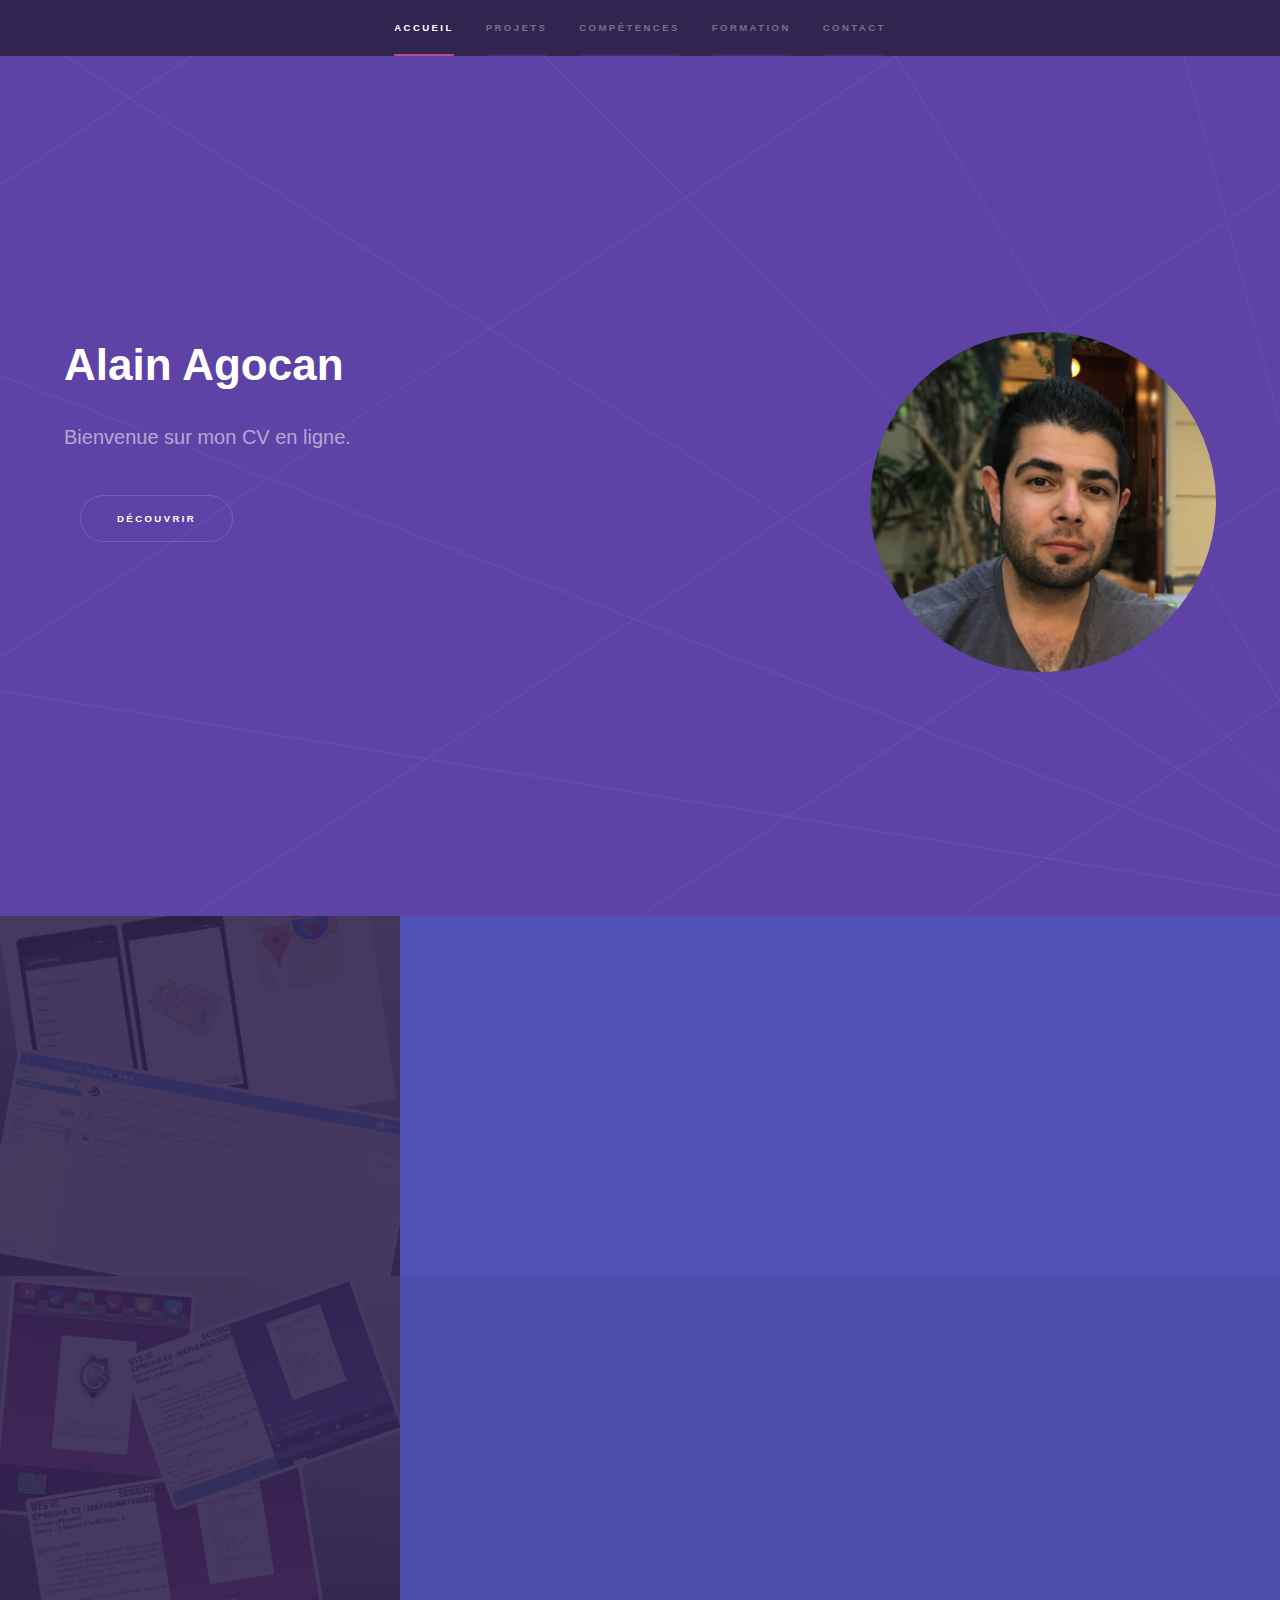
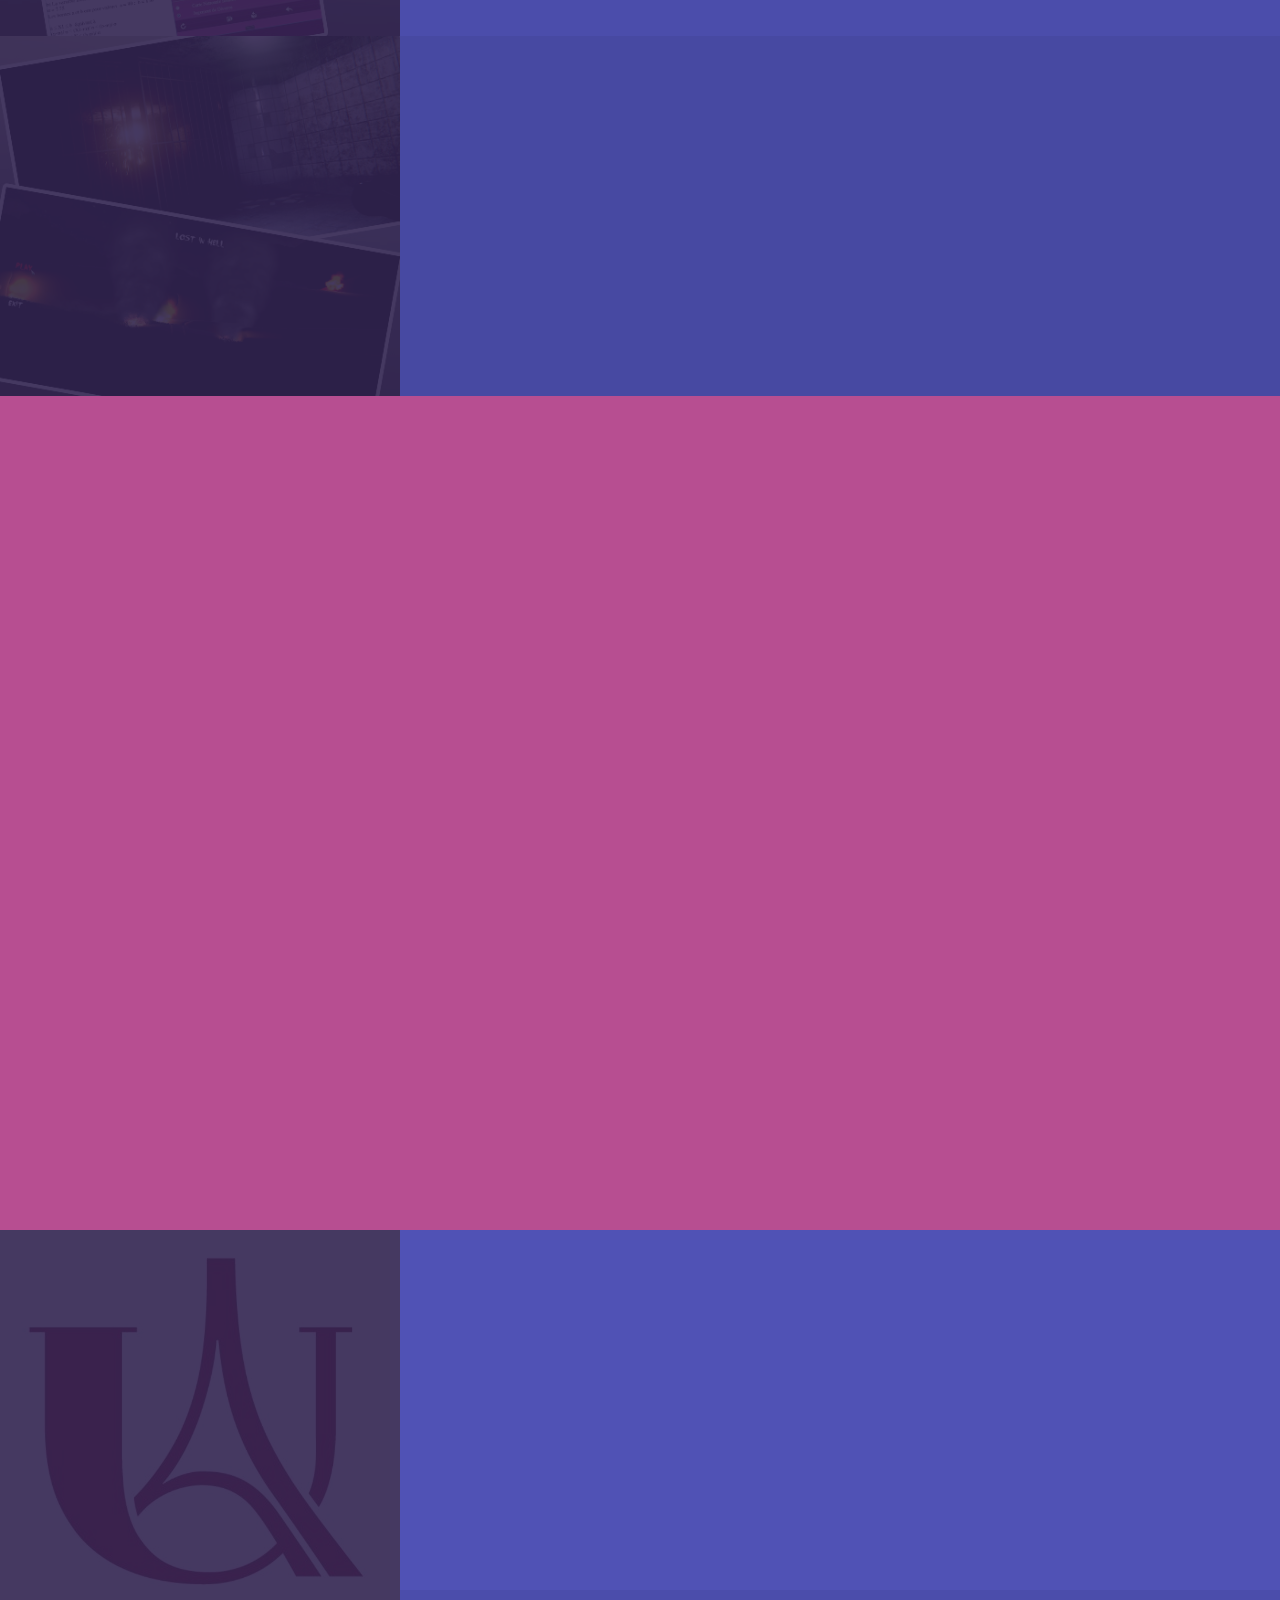
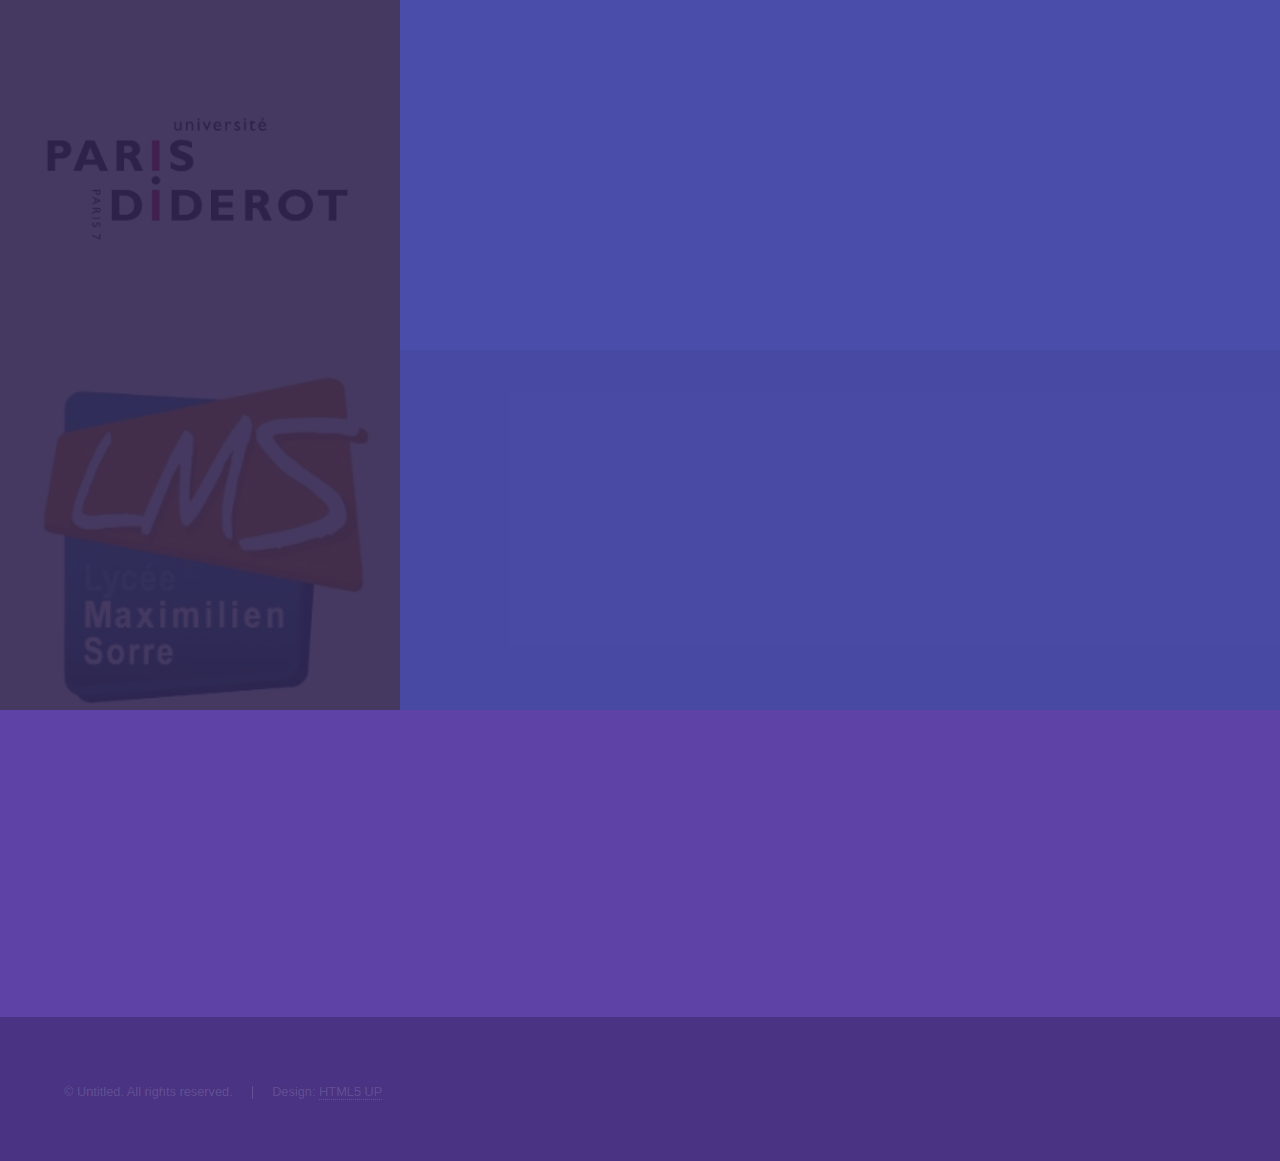
==== commit db1b323e: "fix typo" ====
--- a/index.html
+++ b/index.html
@@ -21,7 +21,7 @@
 						<ul>
 							<li><a href="#intro">Accueil</a></li>
 							<li><a href="#one">Projets</a></li>
-							<li><a href="#two">Competences</a></li>
+							<li><a href="#two">Compétences</a></li>
 							<li><a href="#three">Formation</a></li>
 							<li><a href="#four">Contact</a></li>
 						</ul>
@@ -50,8 +50,8 @@
 							<a href="#" class="image"><img src="images/pic01.jpg" alt="" data-position="center center" /></a>
 							<div class="content">
 								<div class="inner">
-									<h2>Projets Professionnel (Etudes)</h2>
-									<p>Les projets professionnel que j'ai réalisé durant mes études.</p>
+									<h2>Projets Professionnels (Etudes)</h2>
+									<p>Les projets professionnels que j'ai réalisé durant mes études.</p>
 									<ul class="actions">
 										<li><a href="projetproE.html" class="button">Plus d'infos</a></li>
 									</ul>
@@ -62,8 +62,8 @@
 							<a href="#" class="image"><img src="images/pic02.jpg" alt="" data-position="top center" /></a>
 							<div class="content">
 								<div class="inner">
-									<h2>Projets Professionnel (Stages)</h2>
-									<p>Les projets Professionnel que j'ai réalisé durant mes stages.</p>
+									<h2>Projets Professionnels (Stages)</h2>
+									<p>Les projets Professionnels que j'ai réalisé durant mes stages.</p>
 									<ul class="actions">
 										<li><a href="projetproS.html" class="button">Plus d'infos</a></li>
 									</ul>
@@ -74,8 +74,8 @@
 							<a href="#" class="image"><img src="images/pic03.jpg" alt="" data-position="25% 25%" /></a>
 							<div class="content">
 								<div class="inner">
-									<h2>Projets Personnel</h2>
-									<p>Les projets personnel que j'ai réalisé durant mon temps libre.</p>
+									<h2>Projets Personnels </h2>
+									<p>Les projets personnels que j'ai réalisé durant mon temps libre.</p>
 									<ul class="actions">
 										<li><a href="projetperso.html" class="button">Plus d'infos</a></li>
 									</ul>
@@ -87,8 +87,8 @@
 				<!-- Two -->
 					<section id="two" class="wrapper style3 fade-up">
 						<div class="inner">
-							<h2>Competences</h2>
-							<p>Les competences que j'ai appris au cours de mon parcours professionnel.</p>
+							<h2>Compétences</h2>
+							<p>Les compétences que j'ai acquis au cours de mon parcours professionnel.</p>
 							<div class="features">
 								<section>
 									<span class="icon solid major fa-code"></span>
